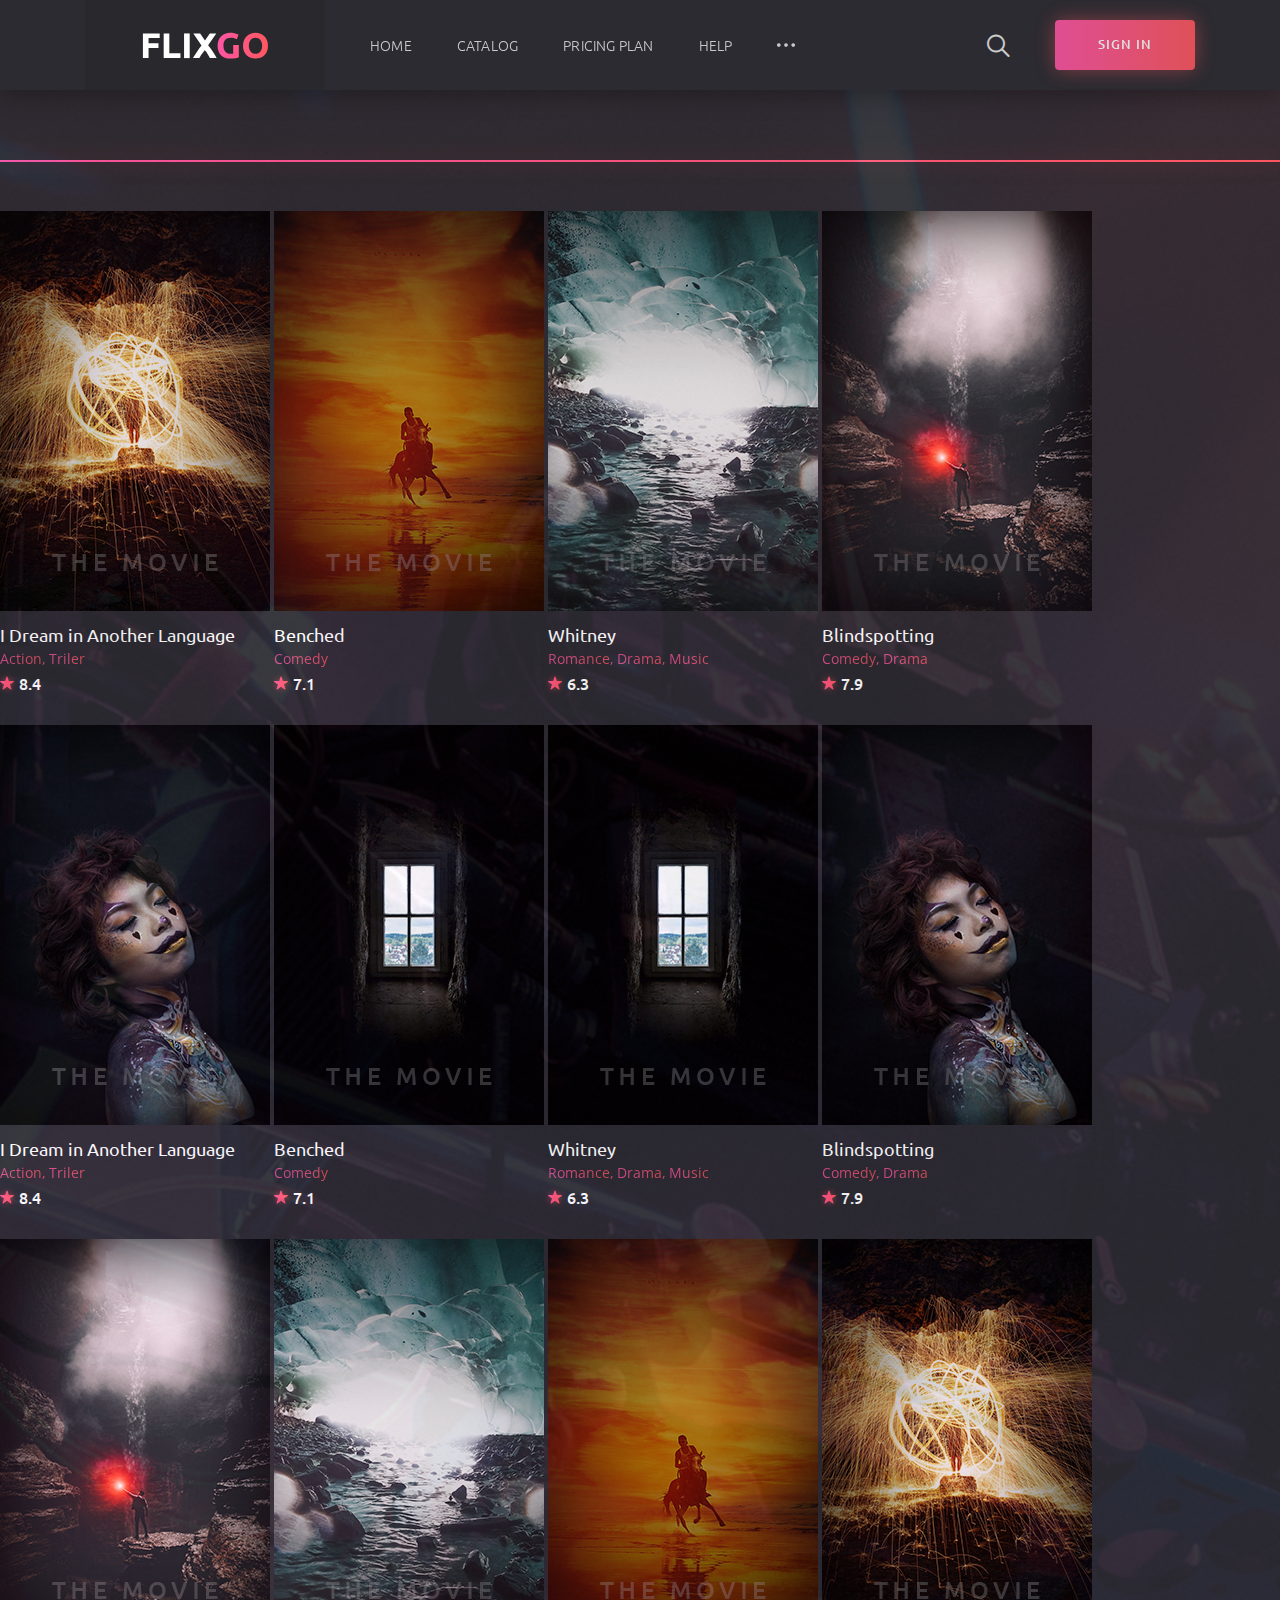
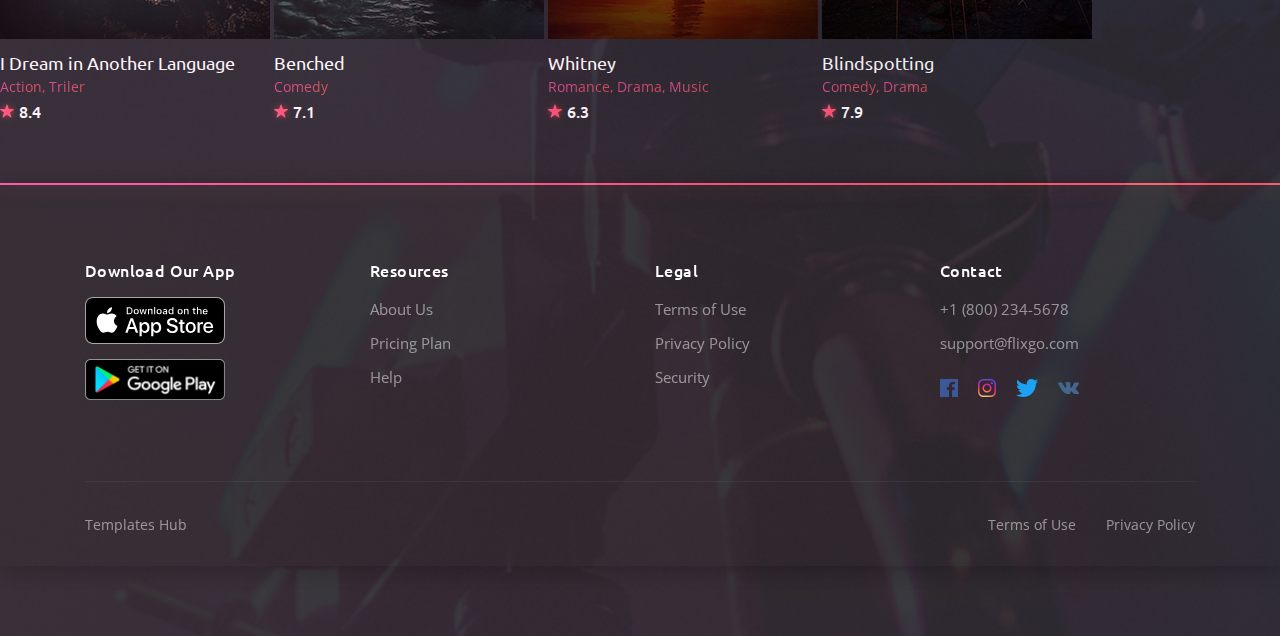
==== index.html @ 1092f81d "flex hd setup" ====
<!DOCTYPE html>
<html lang="en">

<head>
	<meta charset="utf-8">
	<meta name="viewport" content="width=device-width, initial-scale=1, shrink-to-fit=no">

	<!-- Font -->
	<link href="https://fonts.googleapis.com/css?family=Open+Sans:400,600%7CUbuntu:300,400,500,700" rel="stylesheet">

	<!-- CSS -->
	<link rel="stylesheet" href="css/bootstrap-reboot.min.css">
	<link rel="stylesheet" href="css/bootstrap-grid.min.css">
	<link rel="stylesheet" href="css/owl.carousel.min.css">
	<link rel="stylesheet" href="css/jquery.mCustomScrollbar.min.css">
	<link rel="stylesheet" href="css/nouislider.min.css">
	<link rel="stylesheet" href="css/ionicons.min.css">
	<link rel="stylesheet" href="css/plyr.css">
	<link rel="stylesheet" href="css/photoswipe.css">
	<link rel="stylesheet" href="css/default-skin.css">
	<link rel="stylesheet" href="css/main.css">

	<!-- Favicons -->
	<link rel="icon" type="image/png" href="icon/favicon-32x32.png" sizes="32x32">
	<link rel="apple-touch-icon" href="icon/favicon-32x32.png">
	<link rel="apple-touch-icon" sizes="72x72" href="icon/apple-touch-icon-72x72.png">
	<link rel="apple-touch-icon" sizes="114x114" href="icon/apple-touch-icon-114x114.png">
	<link rel="apple-touch-icon" sizes="144x144" href="icon/apple-touch-icon-144x144.png">

	<meta name="description" content="">
	<meta name="keywords" content="">
	<meta name="author" content="Dmitry Volkov">
	<title>FlixGo – Online Movies, TV Shows & Cinema HTML Template</title>

</head>
<body class="body">
	
	<!-- header -->
	<header class="header">
		<div class="header__wrap">
			<div class="container">
				<div class="row">
					<div class="col-12">
						<div class="header__content">
							<!-- header logo -->
							<a href="index.html" class="header__logo">
								<img src="img/logo.svg" alt="">
							</a>
							<!-- end header logo -->

							<!-- header nav -->
							<ul class="header__nav">
								<!-- dropdown -->
								<li class="header__nav-item">
									<a class="dropdown-toggle header__nav-link" href="#" role="button" id="dropdownMenuHome" data-toggle="dropdown" aria-haspopup="true" aria-expanded="false">Home</a>

									<ul class="dropdown-menu header__dropdown-menu" aria-labelledby="dropdownMenuHome">
										<li><a href="index.html">Home slideshow bg</a></li>
										<li><a href="index2.html">Home static bg</a></li>
									</ul>
								</li>
								<!-- end dropdown -->

								<!-- dropdown -->
								<li class="header__nav-item">
									<a class="dropdown-toggle header__nav-link" href="#" role="button" id="dropdownMenuCatalog" data-toggle="dropdown" aria-haspopup="true" aria-expanded="false">Catalog</a>

									<ul class="dropdown-menu header__dropdown-menu" aria-labelledby="dropdownMenuCatalog">
										<li><a href="catalog1.html">Catalog Grid</a></li>
										<li><a href="catalog2.html">Catalog List</a></li>
										<li><a href="details1.html">Details Movie</a></li>
										<li><a href="details2.html">Details TV Series</a></li>
									</ul>
								</li>
								<!-- end dropdown -->

								<li class="header__nav-item">
									<a href="pricing.html" class="header__nav-link">Pricing Plan</a>
								</li>

								<li class="header__nav-item">
									<a href="faq.html" class="header__nav-link">Help</a>
								</li>

								<!-- dropdown -->
								<li class="dropdown header__nav-item">
									<a class="dropdown-toggle header__nav-link header__nav-link--more" href="#" role="button" id="dropdownMenuMore" data-toggle="dropdown" aria-haspopup="true" aria-expanded="false"><i class="icon ion-ios-more"></i></a>

									<ul class="dropdown-menu header__dropdown-menu" aria-labelledby="dropdownMenuMore">
										<li><a href="about.html">About</a></li>
										<li><a href="signin.html">Sign In</a></li>
										<li><a href="signup.html">Sign Up</a></li>
										<li><a href="404.html">404 Page</a></li>
									</ul>
								</li>
								<!-- end dropdown -->
							</ul>
							<!-- end header nav -->

							<!-- header auth -->
							<div class="header__auth">
								<button class="header__search-btn" type="button">
									<i class="icon ion-ios-search"></i>
								</button>

								<a href="signin.html" class="header__sign-in">
									<i class="icon ion-ios-log-in"></i>
									<span>sign in</span>
								</a>
							</div>
							<!-- end header auth -->

							<!-- header menu btn -->
							<button class="header__btn" type="button">
								<span></span>
								<span></span>
								<span></span>
							</button>
							<!-- end header menu btn -->
						</div>
					</div>
				</div>
			</div>
		</div>

		<!-- header search -->
		<form action="#" class="header__search">
			<div class="container">
				<div class="row">
					<div class="col-12">
						<div class="header__search-content">
							<input type="text" placeholder="Search for a movie, TV Series that you are looking for">

							<button type="button">search</button>
						</div>
					</div>
				</div>
			</div>
		</form>
		<!-- end header search -->
	</header>
	<!-- end header -->

	<!-- home -->
	<section class="home">
		<!-- home bg -->
		<div class="owl-carousel home__bg">
			<div class="item home__cover" data-bg="img/home/home__bg.jpg"></div>
			<div class="item home__cover" data-bg="img/home/home__bg2.jpg"></div>
			<div class="item home__cover" data-bg="img/home/home__bg3.jpg"></div>
			<div class="item home__cover" data-bg="img/home/home__bg4.jpg"></div>
		</div>
		<!-- end home bg -->

	

	<!-- end home -->

	<!-- content -->
	<section class="content">
		<div class="content__head">
			<div class="container">
				<div class="row">
					<div class="col-12">
						<!-- content title -->
						
						<!-- end content title -->

						

						
					</div>
				</div>
			</div>
		</div>

				<div class="xcontainer" id="myTabContent">
						<!-- card -->
						<div class="cont">
							<div class="card">
								<div class="card__cover">
									<img src="img/covers/cover.jpg" alt="">
									<a href="#" class="card__play">
										<i class="icon ion-ios-play"></i>
									</a>
								</div>
								<div class="card__content">
									<h3 class="card__title"><a href="#">I Dream in Another Language</a></h3>
									<span class="card__category">
										<a href="#">Action</a>
										<a href="#">Triler</a>
									</span>
									<span class="card__rate"><i class="icon ion-ios-star"></i>8.4</span>
								</div>
							</div>
						</div>
						<!-- end card -->

						<!-- card -->
						<div class="cont">
							<div class="card">
								<div class="card__cover">
									<img src="img/covers/cover2.jpg" alt="">
									<a href="#" class="card__play">
										<i class="icon ion-ios-play"></i>
									</a>
								</div>
								<div class="card__content">
									<h3 class="card__title"><a href="#">Benched</a></h3>
									<span class="card__category">
										<a href="#">Comedy</a>
									</span>
									<span class="card__rate"><i class="icon ion-ios-star"></i>7.1</span>
								</div>
							</div>
						</div>
						<!-- end card -->

						<!-- card -->
						<div class="cont">
							<div class="card">
								<div class="card__cover">
									<img src="img/covers/cover3.jpg" alt="">
									<a href="#" class="card__play">
										<i class="icon ion-ios-play"></i>
									</a>
								</div>
								<div class="card__content">
									<h3 class="card__title"><a href="#">Whitney</a></h3>
									<span class="card__category">
										<a href="#">Romance</a>
										<a href="#">Drama</a>
										<a href="#">Music</a>
									</span>
									<span class="card__rate"><i class="icon ion-ios-star"></i>6.3</span>
								</div>
							</div>
						</div>
						<!-- end card -->

						<!-- card -->
						<div class="cont">
							<div class="card">
								<div class="card__cover">
									<img src="img/covers/cover4.jpg" alt="">
									<a href="#" class="card__play">
										<i class="icon ion-ios-play"></i>
									</a>
								</div>
								<div class="card__content">
									<h3 class="card__title"><a href="#">Blindspotting</a></h3>
									<span class="card__category">
										<a href="#">Comedy</a>
										<a href="#">Drama</a>
									</span>
									<span class="card__rate"><i class="icon ion-ios-star"></i>7.9</span>
								</div>
							</div>
						</div>
						<!-- end card -->

						<!-- card -->
						<div class="cont">
							<div class="card">
								<div class="card__cover">
									<img src="img/covers/cover5.jpg" alt="">
									<a href="#" class="card__play">
										<i class="icon ion-ios-play"></i>
									</a>
								</div>
								<div class="card__content">
									<h3 class="card__title"><a href="#">I Dream in Another Language</a></h3>
									<span class="card__category">
										<a href="#">Action</a>
										<a href="#">Triler</a>
									</span>
									<span class="card__rate"><i class="icon ion-ios-star"></i>8.4</span>
								</div>
							</div>
						</div>
						<!-- end card -->

						<!-- card -->
						<div class="cont">
							<div class="card">
								<div class="card__cover">
									<img src="img/covers/cover6.jpg" alt="">
									<a href="#" class="card__play">
										<i class="icon ion-ios-play"></i>
									</a>
								</div>
								<div class="card__content">
									<h3 class="card__title"><a href="#">Benched</a></h3>
									<span class="card__category">
										<a href="#">Comedy</a>
									</span>
									<span class="card__rate"><i class="icon ion-ios-star"></i>7.1</span>
								</div>
							</div>
						</div>
						<!-- end card -->

						<!-- card -->
						<div class="cont">
							<div class="card">
								<div class="card__cover">
									<img src="img/covers/cover6.jpg" alt="">
									<a href="#" class="card__play">
										<i class="icon ion-ios-play"></i>
									</a>
								</div>
								<div class="card__content">
									<h3 class="card__title"><a href="#">Whitney</a></h3>
									<span class="card__category">
										<a href="#">Romance</a>
										<a href="#">Drama</a>
										<a href="#">Music</a>
									</span>
									<span class="card__rate"><i class="icon ion-ios-star"></i>6.3</span>
								</div>
							</div>
						</div>
						<!-- end card -->

						<!-- card -->
						<div class="cont">
							<div class="card">
								<div class="card__cover">
									<img src="img/covers/cover5.jpg" alt="">
									<a href="#" class="card__play">
										<i class="icon ion-ios-play"></i>
									</a>
								</div>
								<div class="card__content">
									<h3 class="card__title"><a href="#">Blindspotting</a></h3>
									<span class="card__category">
										<a href="#">Comedy</a>
										<a href="#">Drama</a>
									</span>
									<span class="card__rate"><i class="icon ion-ios-star"></i>7.9</span>
								</div>
							</div>
						</div>
						<!-- end card -->

						<!-- card -->
						<div class="cont">
							<div class="card">
								<div class="card__cover">
									<img src="img/covers/cover4.jpg" alt="">
									<a href="#" class="card__play">
										<i class="icon ion-ios-play"></i>
									</a>
								</div>
								<div class="card__content">
									<h3 class="card__title"><a href="#">I Dream in Another Language</a></h3>
									<span class="card__category">
										<a href="#">Action</a>
										<a href="#">Triler</a>
									</span>
									<span class="card__rate"><i class="icon ion-ios-star"></i>8.4</span>
								</div>
							</div>
						</div>
						<!-- end card -->

						<!-- card -->
						<div class="cont">
							<div class="card">
								<div class="card__cover">
									<img src="img/covers/cover3.jpg" alt="">
									<a href="#" class="card__play">
										<i class="icon ion-ios-play"></i>
									</a>
								</div>
								<div class="card__content">
									<h3 class="card__title"><a href="#">Benched</a></h3>
									<span class="card__category">
										<a href="#">Comedy</a>
									</span>
									<span class="card__rate"><i class="icon ion-ios-star"></i>7.1</span>
								</div>
							</div>
						</div>
						<!-- end card -->

						<!-- card -->
						<div class="cont">
							<div class="card">
								<div class="card__cover">
									<img src="img/covers/cover2.jpg" alt="">
									<a href="#" class="card__play">
										<i class="icon ion-ios-play"></i>
									</a>
								</div>
								<div class="card__content">
									<h3 class="card__title"><a href="#">Whitney</a></h3>
									<span class="card__category">
										<a href="#">Romance</a>
										<a href="#">Drama</a>
										<a href="#">Music</a>
									</span>
									<span class="card__rate"><i class="icon ion-ios-star"></i>6.3</span>
								</div>
							</div>
						</div>
						<!-- end card -->

						<!-- card -->
						<div class="cont">
							<div class="card">
								<div class="card__cover">
									<img src="img/covers/cover.jpg" alt="">
									<a href="#" class="card__play">
										<i class="icon ion-ios-play"></i>
									</a>
								</div>
								<div class="card__content">
									<h3 class="card__title"><a href="#">Blindspotting</a></h3>
									<span class="card__category">
										<a href="#">Comedy</a>
										<a href="#">Drama</a>
									</span>
									<span class="card__rate"><i class="icon ion-ios-star"></i>7.9</span>
								</div>
							</div>
						</div>
						<!-- end card -->
					</div>
				</div>

				
				</div>
			</div>
			<!-- end content tabs -->
		</div>
	</section>
	<!-- end content -->

	<!-- expected premiere -->

	

	<!-- footer -->
	<footer class="footer">
		<div class="container">
			<div class="row">
				<!-- footer list -->
				<div class="col-12 col-md-3">
					<h6 class="footer__title">Download Our App</h6>
					<ul class="footer__app">
						<li><a href="#"><img src="img/Download_on_the_App_Store_Badge.svg" alt=""></a></li>
						<li><a href="#"><img src="img/google-play-badge.png" alt=""></a></li>
					</ul>
				</div>
				<!-- end footer list -->

				<!-- footer list -->
				<div class="col-6 col-sm-4 col-md-3">
					<h6 class="footer__title">Resources</h6>
					<ul class="footer__list">
						<li><a href="#">About Us</a></li>
						<li><a href="#">Pricing Plan</a></li>
						<li><a href="#">Help</a></li>
					</ul>
				</div>
				<!-- end footer list -->

				<!-- footer list -->
				<div class="col-6 col-sm-4 col-md-3">
					<h6 class="footer__title">Legal</h6>
					<ul class="footer__list">
						<li><a href="#">Terms of Use</a></li>
						<li><a href="#">Privacy Policy</a></li>
						<li><a href="#">Security</a></li>
					</ul>
				</div>
				<!-- end footer list -->

				<!-- footer list -->
				<div class="col-12 col-sm-4 col-md-3">
					<h6 class="footer__title">Contact</h6>
					<ul class="footer__list">
						<li><a href="tel:+18002345678">+1 (800) 234-5678</a></li>
						<li><a href="mailto:support@moviego.com">support@flixgo.com</a></li>
					</ul>
					<ul class="footer__social">
						<li class="facebook"><a href="#"><i class="icon ion-logo-facebook"></i></a></li>
						<li class="instagram"><a href="#"><i class="icon ion-logo-instagram"></i></a></li>
						<li class="twitter"><a href="#"><i class="icon ion-logo-twitter"></i></a></li>
						<li class="vk"><a href="#"><i class="icon ion-logo-vk"></i></a></li>
					</ul>
				</div>
				<!-- end footer list -->

				<!-- footer copyright -->
				<div class="col-12">
					<div class="footer__copyright">
						<small><a target="_blank" href="https://www.templateshub.net">Templates Hub</a></small>

						<ul>
							<li><a href="#">Terms of Use</a></li>
							<li><a href="#">Privacy Policy</a></li>
						</ul>
					</div>
				</div>
				<!-- end footer copyright -->
			</div>
		</div>
	</footer>
	<!-- end footer -->

	<!-- JS -->
	<script src="js/jquery-3.3.1.min.js"></script>
	<script src="js/bootstrap.bundle.min.js"></script>
	<script src="js/owl.carousel.min.js"></script>
	<script src="js/jquery.mousewheel.min.js"></script>
	<script src="js/jquery.mCustomScrollbar.min.js"></script>
	<script src="js/wNumb.js"></script>
	<script src="js/nouislider.min.js"></script>
	<script src="js/plyr.min.js"></script>
	<script src="js/jquery.morelines.min.js"></script>
	<script src="js/photoswipe.min.js"></script>
	<script src="js/photoswipe-ui-default.min.js"></script>
	<script src="js/main.js"></script>
</body>

</html>
---- css/nouislider.min.css ----
/*! nouislider - 11.1.0 - 2018-04-02 11:18:13 */.noUi-target,.noUi-target *{-webkit-touch-callout:none;-webkit-tap-highlight-color:transparent;-webkit-user-select:none;-ms-touch-action:none;touch-action:none;-ms-user-select:none;-moz-user-select:none;user-select:none;-moz-box-sizing:border-box;box-sizing:border-box}.noUi-target{position:relative;direction:ltr}.noUi-base,.noUi-connects{width:100%;height:100%;position:relative;z-index:1}.noUi-connects{overflow:hidden;z-index:0}.noUi-connect,.noUi-origin{will-change:transform;position:absolute;z-index:1;top:0;left:0;height:100%;width:100%;-ms-transform-origin:0 0;-webkit-transform-origin:0 0;transform-origin:0 0}html:not([dir=rtl]) .noUi-horizontal .noUi-origin{left:auto;right:0}.noUi-vertical .noUi-origin{width:0}.noUi-horizontal .noUi-origin{height:0}.noUi-handle{position:absolute}.noUi-state-tap .noUi-connect,.noUi-state-tap .noUi-origin{-webkit-transition:transform .3s;transition:transform .3s}.noUi-state-drag *{cursor:inherit!important}.noUi-horizontal{height:18px}.noUi-horizontal .noUi-handle{width:34px;height:28px;left:-17px;top:-6px}.noUi-vertical{width:18px}.noUi-vertical .noUi-handle{width:28px;height:34px;left:-6px;top:-17px}html:not([dir=rtl]) .noUi-horizontal .noUi-handle{right:-17px;left:auto}.noUi-target{background:#FAFAFA;border-radius:4px;border:1px solid #D3D3D3;box-shadow:inset 0 1px 1px #F0F0F0,0 3px 6px -5px #BBB}.noUi-connects{border-radius:3px}.noUi-connect{background:#3FB8AF}.noUi-draggable{cursor:ew-resize}.noUi-vertical .noUi-draggable{cursor:ns-resize}.noUi-handle{border:1px solid #D9D9D9;border-radius:3px;background:#FFF;cursor:default;box-shadow:inset 0 0 1px #FFF,inset 0 1px 7px #EBEBEB,0 3px 6px -3px #BBB}.noUi-active{box-shadow:inset 0 0 1px #FFF,inset 0 1px 7px #DDD,0 3px 6px -3px #BBB}.noUi-handle:after,.noUi-handle:before{content:"";display:block;position:absolute;height:14px;width:1px;background:#E8E7E6;left:14px;top:6px}.noUi-handle:after{left:17px}.noUi-vertical .noUi-handle:after,.noUi-vertical .noUi-handle:before{width:14px;height:1px;left:6px;top:14px}.noUi-vertical .noUi-handle:after{top:17px}[disabled] .noUi-connect{background:#B8B8B8}[disabled] .noUi-handle,[disabled].noUi-handle,[disabled].noUi-target{cursor:not-allowed}.noUi-pips,.noUi-pips *{-moz-box-sizing:border-box;box-sizing:border-box}.noUi-pips{position:absolute;color:#999}.noUi-value{position:absolute;white-space:nowrap;text-align:center}.noUi-value-sub{color:#ccc;font-size:10px}.noUi-marker{position:absolute;background:#CCC}.noUi-marker-large,.noUi-marker-sub{background:#AAA}.noUi-pips-horizontal{padding:10px 0;height:80px;top:100%;left:0;width:100%}.noUi-value-horizontal{-webkit-transform:translate(-50%,50%);transform:translate(-50%,50%)}.noUi-rtl .noUi-value-horizontal{-webkit-transform:translate(50%,50%);transform:translate(50%,50%)}.noUi-marker-horizontal.noUi-marker{margin-left:-1px;width:2px;height:5px}.noUi-marker-horizontal.noUi-marker-sub{height:10px}.noUi-marker-horizontal.noUi-marker-large{height:15px}.noUi-pips-vertical{padding:0 10px;height:100%;top:0;left:100%}.noUi-value-vertical{-webkit-transform:translate(0,-50%);transform:translate(0,-50%,0);padding-left:25px}.noUi-rtl .noUi-value-vertical{-webkit-transform:translate(0,50%);transform:translate(0,50%)}.noUi-marker-vertical.noUi-marker{width:5px;height:2px;margin-top:-1px}.noUi-marker-vertical.noUi-marker-sub{width:10px}.noUi-marker-vertical.noUi-marker-large{width:15px}.noUi-tooltip{display:block;position:absolute;border:1px solid #D9D9D9;border-radius:3px;background:#fff;color:#000;padding:5px;text-align:center;white-space:nowrap}.noUi-horizontal .noUi-tooltip{-webkit-transform:translate(-50%,0);transform:translate(-50%,0);left:50%;bottom:120%}.noUi-vertical .noUi-tooltip{-webkit-transform:translate(0,-50%);transform:translate(0,-50%);top:50%;right:120%}
---- css/plyr.css ----
@keyframes plyr-progress{to{background-position:25px 0}}@keyframes plyr-popup{0%{opacity:.5;transform:translateY(10px)}to{opacity:1;transform:translateY(0)}}@keyframes plyr-fade-in{from{opacity:0}to{opacity:1}}.plyr{-moz-osx-font-smoothing:grayscale;-webkit-font-smoothing:antialiased;direction:ltr;font-family:Avenir,"Avenir Next","Helvetica Neue","Segoe UI",Helvetica,Arial,sans-serif;font-variant-numeric:tabular-nums;font-weight:500;line-height:1.7;max-width:100%;min-width:200px;position:relative;text-shadow:none;transition:box-shadow .3s ease}.plyr audio,.plyr video{border-radius:inherit;height:auto;vertical-align:middle;width:100%}.plyr button{font:inherit;line-height:inherit;width:auto}.plyr:focus{outline:0}.plyr--full-ui{box-sizing:border-box}.plyr--full-ui *,.plyr--full-ui ::after,.plyr--full-ui ::before{box-sizing:inherit}.plyr--full-ui a,.plyr--full-ui button,.plyr--full-ui input,.plyr--full-ui label{touch-action:manipulation}.plyr__badge{background:#4f5b5f;border-radius:2px;color:#fff;font-size:9px;line-height:1;padding:3px 4px}.plyr--full-ui ::-webkit-media-text-track-container{display:none}.plyr__captions{animation:plyr-fade-in .3s ease;bottom:0;color:#fff;display:none;font-size:14px;left:0;padding:10px;position:absolute;text-align:center;transition:transform .4s ease-in-out;width:100%}.plyr__captions .plyr__caption{background:rgba(0,0,0,.8);border-radius:2px;-webkit-box-decoration-break:clone;box-decoration-break:clone;line-height:185%;padding:.2em .5em;white-space:pre-wrap}.plyr__captions .plyr__caption div{display:inline}.plyr__captions span:empty{display:none}@media (min-width:480px){.plyr__captions{font-size:16px;padding:20px}}@media (min-width:768px){.plyr__captions{font-size:18px}}.plyr--captions-active .plyr__captions{display:block}.plyr:not(.plyr--hide-controls) .plyr__controls:not(:empty)~.plyr__captions{transform:translateY(-40px)}.plyr__control{background:0 0;border:0;border-radius:3px;color:inherit;cursor:pointer;flex-shrink:0;overflow:visible;padding:7px;position:relative;transition:all .3s ease}.plyr__control svg{display:block;fill:currentColor;height:18px;pointer-events:none;width:18px}.plyr__control:focus{outline:0}.plyr__control.plyr__tab-focus{box-shadow:0 0 0 5px rgba(26,175,255,.5);outline:0}.plyr__control.plyr__control--pressed .icon--not-pressed,.plyr__control.plyr__control--pressed .label--not-pressed,.plyr__control:not(.plyr__control--pressed) .icon--pressed,.plyr__control:not(.plyr__control--pressed) .label--pressed{display:none}.plyr--audio .plyr__control.plyr__tab-focus,.plyr--audio .plyr__control:hover,.plyr--audio .plyr__control[aria-expanded=true]{background:#1aafff;color:#fff}.plyr--video .plyr__control svg{filter:drop-shadow(0 1px 1px rgba(0, 0, 0, .15))}.plyr--video .plyr__control.plyr__tab-focus,.plyr--video .plyr__control:hover,.plyr--video .plyr__control[aria-expanded=true]{background:#1aafff;color:#fff}.plyr__control--overlaid{background:rgba(26,175,255,.8);border:0;border-radius:100%;box-shadow:0 1px 1px rgba(0,0,0,.15);color:#fff;display:none;left:50%;padding:15px;position:absolute;top:50%;transform:translate(-50%,-50%);z-index:2}.plyr__control--overlaid svg{height:20px;left:2px;position:relative;width:20px}.plyr__control--overlaid:focus,.plyr__control--overlaid:hover{background:#1aafff}.plyr--playing .plyr__control--overlaid{opacity:0;visibility:hidden}.plyr--full-ui.plyr--video .plyr__control--overlaid{display:block}.plyr--full-ui ::-webkit-media-controls{display:none}.plyr__controls{align-items:center;display:flex;justify-content:flex-end;text-align:center}.plyr__controls .plyr__menu,.plyr__controls .plyr__progress,.plyr__controls .plyr__time,.plyr__controls .plyr__volume,.plyr__controls>.plyr__control{margin-left:5px}.plyr__controls .plyr__menu+.plyr__control,.plyr__controls .plyr__progress+.plyr__control,.plyr__controls>.plyr__control+.plyr__control,.plyr__controls>.plyr__control+.plyr__menu{margin-left:2px}.plyr__controls>.plyr__control:first-child,.plyr__controls>.plyr__control:first-child+[data-plyr=pause]{margin-left:0;margin-right:auto}.plyr__controls:empty{display:none}@media (min-width:480px){.plyr__controls .plyr__menu,.plyr__controls .plyr__progress,.plyr__controls .plyr__time,.plyr__controls .plyr__volume,.plyr__controls>.plyr__control{margin-left:10px}}.plyr--audio .plyr__controls{background:#fff;border-radius:inherit;color:#4f5b5f;padding:10px}.plyr--video .plyr__controls{background:linear-gradient(rgba(0,0,0,0),rgba(0,0,0,.7));border-bottom-left-radius:inherit;border-bottom-right-radius:inherit;bottom:0;color:#fff;left:0;padding:20px 5px 5px;position:absolute;right:0;transition:opacity .4s ease-in-out,transform .4s ease-in-out;z-index:3}@media (min-width:480px){.plyr--video .plyr__controls{padding:35px 10px 10px}}.plyr--video.plyr--hide-controls .plyr__controls{opacity:0;pointer-events:none;transform:translateY(100%)}.plyr [data-plyr=airplay],.plyr [data-plyr=captions],.plyr [data-plyr=fullscreen],.plyr [data-plyr=pip]{display:none}.plyr--airplay-supported [data-plyr=airplay],.plyr--captions-enabled [data-plyr=captions],.plyr--fullscreen-enabled [data-plyr=fullscreen],.plyr--pip-supported [data-plyr=pip]{display:inline-block}.plyr__video-embed{height:0;padding-bottom:56.25%;position:relative}.plyr__video-embed iframe{border:0;height:100%;left:0;position:absolute;top:0;-webkit-user-select:none;-moz-user-select:none;-ms-user-select:none;user-select:none;width:100%}.plyr--full-ui .plyr__video-embed>.plyr__video-embed__container{padding-bottom:240%;position:relative;transform:translateY(-38.28125%)}.plyr__menu{display:flex;position:relative}.plyr__menu .plyr__control svg{transition:transform .3s ease}.plyr__menu .plyr__control[aria-expanded=true] svg{transform:rotate(90deg)}.plyr__menu .plyr__control[aria-expanded=true] .plyr__tooltip{display:none}.plyr__menu__container{animation:plyr-popup .2s ease;background:rgba(255,255,255,.9);border-radius:4px;bottom:100%;box-shadow:0 1px 2px rgba(0,0,0,.15);color:#4f5b5f;font-size:16px;margin-bottom:10px;position:absolute;right:-3px;text-align:left;white-space:nowrap;z-index:3}.plyr__menu__container>div{overflow:hidden;transition:height .35s cubic-bezier(.4,0,.2,1),width .35s cubic-bezier(.4,0,.2,1)}.plyr__menu__container::after{border:4px solid transparent;border-top-color:rgba(255,255,255,.9);content:'';height:0;position:absolute;right:15px;top:100%;width:0}.plyr__menu__container [role=menu]{padding:7px}.plyr__menu__container [role=menuitem],.plyr__menu__container [role=menuitemradio]{margin-top:2px}.plyr__menu__container [role=menuitem]:first-child,.plyr__menu__container [role=menuitemradio]:first-child{margin-top:0}.plyr__menu__container .plyr__control{align-items:center;color:#4f5b5f;display:flex;font-size:14px;padding:4px 11px;-webkit-user-select:none;-moz-user-select:none;-ms-user-select:none;user-select:none;width:100%}.plyr__menu__container .plyr__control>span{align-items:inherit;display:flex;width:100%}.plyr__menu__container .plyr__control::after{border:4px solid transparent;content:'';position:absolute;top:50%;transform:translateY(-50%)}.plyr__menu__container .plyr__control--forward{padding-right:28px}.plyr__menu__container .plyr__control--forward::after{border-left-color:rgba(79,91,95,.8);right:5px}.plyr__menu__container .plyr__control--forward.plyr__tab-focus::after,.plyr__menu__container .plyr__control--forward:hover::after{border-left-color:currentColor}.plyr__menu__container .plyr__control--back{font-weight:500;margin:7px;margin-bottom:3px;padding-left:28px;position:relative;width:calc(100% - 14px)}.plyr__menu__container .plyr__control--back::after{border-right-color:rgba(79,91,95,.8);left:7px}.plyr__menu__container .plyr__control--back::before{background:#b7c5cd;box-shadow:0 1px 0 #fff;content:'';height:1px;left:0;margin-top:4px;overflow:hidden;position:absolute;right:0;top:100%}.plyr__menu__container .plyr__control--back.plyr__tab-focus::after,.plyr__menu__container .plyr__control--back:hover::after{border-right-color:currentColor}.plyr__menu__container .plyr__control[role=menuitemradio]{padding-left:7px}.plyr__menu__container .plyr__control[role=menuitemradio]::after,.plyr__menu__container .plyr__control[role=menuitemradio]::before{border-radius:100%}.plyr__menu__container .plyr__control[role=menuitemradio]::before{background:rgba(0,0,0,.1);content:'';display:block;flex-shrink:0;height:16px;margin-right:10px;transition:all .3s ease;width:16px}.plyr__menu__container .plyr__control[role=menuitemradio]::after{background:#fff;border:0;height:6px;left:12px;opacity:0;top:50%;transform:translateY(-50%) scale(0);transition:transform .3s ease,opacity .3s ease;width:6px}.plyr__menu__container .plyr__control[role=menuitemradio][aria-checked=true]::before{background:#1aafff}.plyr__menu__container .plyr__control[role=menuitemradio][aria-checked=true]::after{opacity:1;transform:translateY(-50%) scale(1)}.plyr__menu__container .plyr__control[role=menuitemradio].plyr__tab-focus::before,.plyr__menu__container .plyr__control[role=menuitemradio]:hover::before{background:rgba(0,0,0,.1)}.plyr__menu__container .plyr__menu__value{align-items:center;display:flex;margin-left:auto;margin-right:-5px;overflow:hidden;padding-left:25px;pointer-events:none}.plyr--full-ui input[type=range]{-webkit-appearance:none;background:0 0;border:0;border-radius:28px;color:#1aafff;display:block;height:20px;margin:0;padding:0;transition:box-shadow .3s ease;width:100%}.plyr--full-ui input[type=range]::-webkit-slider-runnable-track{background:0 0;border:0;border-radius:3px;height:6px;transition:box-shadow .3s ease;-webkit-user-select:none;user-select:none;background-image:linear-gradient(to right,currentColor var(--value,0),transparent var(--value,0))}.plyr--full-ui input[type=range]::-webkit-slider-thumb{background:#fff;border:0;border-radius:100%;box-shadow:0 1px 1px rgba(0,0,0,.15),0 0 0 1px rgba(47,52,61,.2);height:14px;position:relative;transition:all .2s ease;width:14px;-webkit-appearance:none;margin-top:-4px}.plyr--full-ui input[type=range]::-moz-range-track{background:0 0;border:0;border-radius:3px;height:6px;transition:box-shadow .3s ease;-moz-user-select:none;user-select:none}.plyr--full-ui input[type=range]::-moz-range-thumb{background:#fff;border:0;border-radius:100%;box-shadow:0 1px 1px rgba(0,0,0,.15),0 0 0 1px rgba(47,52,61,.2);height:14px;position:relative;transition:all .2s ease;width:14px}.plyr--full-ui input[type=range]::-moz-range-progress{background:currentColor;border-radius:3px;height:6px}.plyr--full-ui input[type=range]::-ms-track{background:0 0;border:0;border-radius:3px;height:6px;transition:box-shadow .3s ease;-ms-user-select:none;user-select:none;color:transparent}.plyr--full-ui input[type=range]::-ms-fill-upper{background:0 0;border:0;border-radius:3px;height:6px;transition:box-shadow .3s ease;-ms-user-select:none;user-select:none}.plyr--full-ui input[type=range]::-ms-fill-lower{background:0 0;border:0;border-radius:3px;height:6px;transition:box-shadow .3s ease;-ms-user-select:none;user-select:none;background:currentColor}.plyr--full-ui input[type=range]::-ms-thumb{background:#fff;border:0;border-radius:100%;box-shadow:0 1px 1px rgba(0,0,0,.15),0 0 0 1px rgba(47,52,61,.2);height:14px;position:relative;transition:all .2s ease;width:14px;margin-top:0}.plyr--full-ui input[type=range]::-ms-tooltip{display:none}.plyr--full-ui input[type=range]:focus{outline:0}.plyr--full-ui input[type=range]::-moz-focus-outer{border:0}.plyr--full-ui input[type=range].plyr__tab-focus::-webkit-slider-runnable-track{box-shadow:0 0 0 5px rgba(26,175,255,.5);outline:0}.plyr--full-ui input[type=range].plyr__tab-focus::-moz-range-track{box-shadow:0 0 0 5px rgba(26,175,255,.5);outline:0}.plyr--full-ui input[type=range].plyr__tab-focus::-ms-track{box-shadow:0 0 0 5px rgba(26,175,255,.5);outline:0}.plyr--full-ui.plyr--video input[type=range]::-webkit-slider-runnable-track{background-color:rgba(255,255,255,.25)}.plyr--full-ui.plyr--video input[type=range]::-moz-range-track{background-color:rgba(255,255,255,.25)}.plyr--full-ui.plyr--video input[type=range]::-ms-track{background-color:rgba(255,255,255,.25)}.plyr--full-ui.plyr--video input[type=range]:active::-webkit-slider-thumb{box-shadow:0 1px 1px rgba(0,0,0,.15),0 0 0 1px rgba(47,52,61,.2),0 0 0 3px rgba(255,255,255,.5)}.plyr--full-ui.plyr--video input[type=range]:active::-moz-range-thumb{box-shadow:0 1px 1px rgba(0,0,0,.15),0 0 0 1px rgba(47,52,61,.2),0 0 0 3px rgba(255,255,255,.5)}.plyr--full-ui.plyr--video input[type=range]:active::-ms-thumb{box-shadow:0 1px 1px rgba(0,0,0,.15),0 0 0 1px rgba(47,52,61,.2),0 0 0 3px rgba(255,255,255,.5)}.plyr--full-ui.plyr--audio input[type=range]::-webkit-slider-runnable-track{background-color:rgba(183,197,205,.66)}.plyr--full-ui.plyr--audio input[type=range]::-moz-range-track{background-color:rgba(183,197,205,.66)}.plyr--full-ui.plyr--audio input[type=range]::-ms-track{background-color:rgba(183,197,205,.66)}.plyr--full-ui.plyr--audio input[type=range]:active::-webkit-slider-thumb{box-shadow:0 1px 1px rgba(0,0,0,.15),0 0 0 1px rgba(47,52,61,.2),0 0 0 3px rgba(0,0,0,.1)}.plyr--full-ui.plyr--audio input[type=range]:active::-moz-range-thumb{box-shadow:0 1px 1px rgba(0,0,0,.15),0 0 0 1px rgba(47,52,61,.2),0 0 0 3px rgba(0,0,0,.1)}.plyr--full-ui.plyr--audio input[type=range]:active::-ms-thumb{box-shadow:0 1px 1px rgba(0,0,0,.15),0 0 0 1px rgba(47,52,61,.2),0 0 0 3px rgba(0,0,0,.1)}.plyr__poster{background-color:#000;background-position:50% 50%;background-repeat:no-repeat;background-size:contain;height:100%;left:0;opacity:0;position:absolute;top:0;transition:opacity .2s ease;width:100%;z-index:1}.plyr--stopped.plyr__poster-enabled .plyr__poster{opacity:1}.plyr__time{font-size:14px}.plyr__time+.plyr__time::before{content:'\2044';margin-right:10px}@media (max-width:767px){.plyr__time+.plyr__time{display:none}}.plyr--video .plyr__time{text-shadow:0 1px 1px rgba(0,0,0,.15)}.plyr__tooltip{background:rgba(255,255,255,.9);border-radius:3px;bottom:100%;box-shadow:0 1px 2px rgba(0,0,0,.15);color:#4f5b5f;font-size:14px;font-weight:500;left:50%;line-height:1.3;margin-bottom:10px;opacity:0;padding:5px 7.5px;pointer-events:none;position:absolute;transform:translate(-50%,10px) scale(.8);transform-origin:50% 100%;transition:transform .2s .1s ease,opacity .2s .1s ease;white-space:nowrap;z-index:2}.plyr__tooltip::before{border-left:4px solid transparent;border-right:4px solid transparent;border-top:4px solid rgba(255,255,255,.9);bottom:-4px;content:'';height:0;left:50%;position:absolute;transform:translateX(-50%);width:0;z-index:2}.plyr .plyr__control.plyr__tab-focus .plyr__tooltip,.plyr .plyr__control:hover .plyr__tooltip,.plyr__tooltip--visible{opacity:1;transform:translate(-50%,0) scale(1)}.plyr .plyr__control:hover .plyr__tooltip{z-index:3}.plyr__controls>.plyr__control:first-child .plyr__tooltip,.plyr__controls>.plyr__control:first-child+.plyr__control .plyr__tooltip{left:0;transform:translate(0,10px) scale(.8);transform-origin:0 100%}.plyr__controls>.plyr__control:first-child .plyr__tooltip::before,.plyr__controls>.plyr__control:first-child+.plyr__control .plyr__tooltip::before{left:16px}.plyr__controls>.plyr__control:last-child .plyr__tooltip{left:auto;right:0;transform:translate(0,10px) scale(.8);transform-origin:100% 100%}.plyr__controls>.plyr__control:last-child .plyr__tooltip::before{left:auto;right:16px;transform:translateX(50%)}.plyr__controls>.plyr__control:first-child .plyr__tooltip--visible,.plyr__controls>.plyr__control:first-child+.plyr__control .plyr__tooltip--visible,.plyr__controls>.plyr__control:first-child+.plyr__control.plyr__tab-focus .plyr__tooltip,.plyr__controls>.plyr__control:first-child+.plyr__control:hover .plyr__tooltip,.plyr__controls>.plyr__control:first-child.plyr__tab-focus .plyr__tooltip,.plyr__controls>.plyr__control:first-child:hover .plyr__tooltip,.plyr__controls>.plyr__control:last-child .plyr__tooltip--visible,.plyr__controls>.plyr__control:last-child.plyr__tab-focus .plyr__tooltip,.plyr__controls>.plyr__control:last-child:hover .plyr__tooltip{transform:translate(0,0) scale(1)}.plyr--video{background:#000;overflow:hidden}.plyr--video.plyr--menu-open{overflow:visible}.plyr__video-wrapper{background:#000;border-radius:inherit;overflow:hidden;position:relative;z-index:0}.plyr__progress{flex:1;left:7px;margin-right:14px;position:relative}.plyr__progress input[type=range],.plyr__progress__buffer{margin-left:-7px;margin-right:-7px;width:calc(100% + 14px)}.plyr__progress input[type=range]{position:relative;z-index:2}.plyr__progress .plyr__tooltip{font-size:14px;left:0}.plyr__progress__buffer{-webkit-appearance:none;background:0 0;border:0;border-radius:100px;height:6px;left:0;margin-top:-3px;padding:0;position:absolute;top:50%}.plyr__progress__buffer::-webkit-progress-bar{background:0 0;transition:width .2s ease}.plyr__progress__buffer::-webkit-progress-value{background:currentColor;border-radius:100px;min-width:6px}.plyr__progress__buffer::-moz-progress-bar{background:currentColor;border-radius:100px;min-width:6px;transition:width .2s ease}.plyr__progress__buffer::-ms-fill{border-radius:100px;transition:width .2s ease}.plyr--video .plyr__progress__buffer{box-shadow:0 1px 1px rgba(0,0,0,.15);color:rgba(255,255,255,.25)}.plyr--audio .plyr__progress__buffer{color:rgba(183,197,205,.66)}.plyr--loading .plyr__progress__buffer{animation:plyr-progress 1s linear infinite;background-image:linear-gradient(-45deg,rgba(47,52,61,.6) 25%,transparent 25%,transparent 50%,rgba(47,52,61,.6) 50%,rgba(47,52,61,.6) 75%,transparent 75%,transparent);background-repeat:repeat-x;background-size:25px 25px;color:transparent}.plyr--video.plyr--loading .plyr__progress__buffer{background-color:rgba(255,255,255,.25)}.plyr--audio.plyr--loading .plyr__progress__buffer{background-color:rgba(183,197,205,.66)}.plyr__volume{align-items:center;display:flex;flex:1;position:relative}.plyr__volume input[type=range]{margin-left:5px;position:relative;z-index:2}@media (min-width:480px){.plyr__volume{max-width:90px}}@media (min-width:768px){.plyr__volume{max-width:110px}}.plyr--is-ios .plyr__volume{display:none!important}.plyr--is-ios.plyr--vimeo [data-plyr=mute]{display:none!important}.plyr:-webkit-full-screen{background:#000;border-radius:0!important;height:100%;margin:0;width:100%}.plyr:-moz-full-screen{background:#000;border-radius:0!important;height:100%;margin:0;width:100%}.plyr:-ms-fullscreen{background:#000;border-radius:0!important;height:100%;margin:0;width:100%}.plyr:fullscreen{background:#000;border-radius:0!important;height:100%;margin:0;width:100%}.plyr:-webkit-full-screen video{height:100%}.plyr:-moz-full-screen video{height:100%}.plyr:-ms-fullscreen video{height:100%}.plyr:fullscreen video{height:100%}.plyr:-webkit-full-screen .plyr__video-wrapper{height:100%;width:100%}.plyr:-moz-full-screen .plyr__video-wrapper{height:100%;width:100%}.plyr:-ms-fullscreen .plyr__video-wrapper{height:100%;width:100%}.plyr:fullscreen .plyr__video-wrapper{height:100%;width:100%}.plyr:-webkit-full-screen .plyr__video-embed{overflow:visible}.plyr:-moz-full-screen .plyr__video-embed{overflow:visible}.plyr:-ms-fullscreen .plyr__video-embed{overflow:visible}.plyr:fullscreen .plyr__video-embed{overflow:visible}.plyr:-webkit-full-screen.plyr--vimeo .plyr__video-wrapper{height:0;top:50%;transform:translateY(-50%)}.plyr:-moz-full-screen.plyr--vimeo .plyr__video-wrapper{height:0;top:50%;transform:translateY(-50%)}.plyr:-ms-fullscreen.plyr--vimeo .plyr__video-wrapper{height:0;top:50%;transform:translateY(-50%)}.plyr:fullscreen.plyr--vimeo .plyr__video-wrapper{height:0;top:50%;transform:translateY(-50%)}.plyr:-webkit-full-screen .plyr__control .icon--exit-fullscreen{display:block}.plyr:-moz-full-screen .plyr__control .icon--exit-fullscreen{display:block}.plyr:-ms-fullscreen .plyr__control .icon--exit-fullscreen{display:block}.plyr:fullscreen .plyr__control .icon--exit-fullscreen{display:block}.plyr:-webkit-full-screen .plyr__control .icon--exit-fullscreen+svg{display:none}.plyr:-moz-full-screen .plyr__control .icon--exit-fullscreen+svg{display:none}.plyr:-ms-fullscreen .plyr__control .icon--exit-fullscreen+svg{display:none}.plyr:fullscreen .plyr__control .icon--exit-fullscreen+svg{display:none}.plyr:-webkit-full-screen.plyr--hide-controls{cursor:none}.plyr:-moz-full-screen.plyr--hide-controls{cursor:none}.plyr:-ms-fullscreen.plyr--hide-controls{cursor:none}.plyr:fullscreen.plyr--hide-controls{cursor:none}@media (min-width:1024px){.plyr:-webkit-full-screen .plyr__captions{font-size:21px}.plyr:-moz-full-screen .plyr__captions{font-size:21px}.plyr:-ms-fullscreen .plyr__captions{font-size:21px}.plyr:fullscreen .plyr__captions{font-size:21px}}.plyr:-webkit-full-screen{background:#000;border-radius:0!important;height:100%;margin:0;width:100%}.plyr:-webkit-full-screen video{height:100%}.plyr:-webkit-full-screen .plyr__video-wrapper{height:100%;width:100%}.plyr:-webkit-full-screen .plyr__video-embed{overflow:visible}.plyr:-webkit-full-screen.plyr--vimeo .plyr__video-wrapper{height:0;top:50%;transform:translateY(-50%)}.plyr:-webkit-full-screen .plyr__control .icon--exit-fullscreen{display:block}.plyr:-webkit-full-screen .plyr__control .icon--exit-fullscreen+svg{display:none}.plyr:-webkit-full-screen.plyr--hide-controls{cursor:none}@media (min-width:1024px){.plyr:-webkit-full-screen .plyr__captions{font-size:21px}}.plyr:-moz-full-screen{background:#000;border-radius:0!important;height:100%;margin:0;width:100%}.plyr:-moz-full-screen video{height:100%}.plyr:-moz-full-screen .plyr__video-wrapper{height:100%;width:100%}.plyr:-moz-full-screen .plyr__video-embed{overflow:visible}.plyr:-moz-full-screen.plyr--vimeo .plyr__video-wrapper{height:0;top:50%;transform:translateY(-50%)}.plyr:-moz-full-screen .plyr__control .icon--exit-fullscreen{display:block}.plyr:-moz-full-screen .plyr__control .icon--exit-fullscreen+svg{display:none}.plyr:-moz-full-screen.plyr--hide-controls{cursor:none}@media (min-width:1024px){.plyr:-moz-full-screen .plyr__captions{font-size:21px}}.plyr:-ms-fullscreen{background:#000;border-radius:0!important;height:100%;margin:0;width:100%}.plyr:-ms-fullscreen video{height:100%}.plyr:-ms-fullscreen .plyr__video-wrapper{height:100%;width:100%}.plyr:-ms-fullscreen .plyr__video-embed{overflow:visible}.plyr:-ms-fullscreen.plyr--vimeo .plyr__video-wrapper{height:0;top:50%;transform:translateY(-50%)}.plyr:-ms-fullscreen .plyr__control .icon--exit-fullscreen{display:block}.plyr:-ms-fullscreen .plyr__control .icon--exit-fullscreen+svg{display:none}.plyr:-ms-fullscreen.plyr--hide-controls{cursor:none}@media (min-width:1024px){.plyr:-ms-fullscreen .plyr__captions{font-size:21px}}.plyr--fullscreen-fallback{background:#000;border-radius:0!important;height:100%;margin:0;width:100%;bottom:0;left:0;position:fixed;right:0;top:0;z-index:10000000}.plyr--fullscreen-fallback video{height:100%}.plyr--fullscreen-fallback .plyr__video-wrapper{height:100%;width:100%}.plyr--fullscreen-fallback .plyr__video-embed{overflow:visible}.plyr--fullscreen-fallback.plyr--vimeo .plyr__video-wrapper{height:0;top:50%;transform:translateY(-50%)}.plyr--fullscreen-fallback .plyr__control .icon--exit-fullscreen{display:block}.plyr--fullscreen-fallback .plyr__control .icon--exit-fullscreen+svg{display:none}.plyr--fullscreen-fallback.plyr--hide-controls{cursor:none}@media (min-width:1024px){.plyr--fullscreen-fallback .plyr__captions{font-size:21px}}.plyr__ads{border-radius:inherit;bottom:0;cursor:pointer;left:0;overflow:hidden;position:absolute;right:0;top:0;z-index:-1}.plyr__ads>div,.plyr__ads>div iframe{height:100%;position:absolute;width:100%}.plyr__ads::after{background:rgba(47,52,61,.8);border-radius:2px;bottom:10px;color:#fff;content:attr(data-badge-text);font-size:11px;padding:2px 6px;pointer-events:none;position:absolute;right:10px;z-index:3}.plyr__ads::after:empty{display:none}.plyr__cues{background:currentColor;display:block;height:6px;left:0;margin:-3px 0 0;opacity:.8;position:absolute;top:50%;width:3px;z-index:3}.plyr--no-transition{transition:none!important}.plyr__sr-only{clip:rect(1px,1px,1px,1px);overflow:hidden;border:0!important;height:1px!important;padding:0!important;position:absolute!important;width:1px!important}.plyr [hidden]{display:none!important}
---- css/photoswipe.css ----
/*! PhotoSwipe main CSS by Dmitry Semenov | photoswipe.com | MIT license */
/*
	Styles for basic PhotoSwipe functionality (sliding area, open/close transitions)
*/
/* pswp = photoswipe */
.pswp {
  display: none;
  position: absolute;
  width: 100%;
  height: 100%;
  left: 0;
  top: 0;
  overflow: hidden;
  -ms-touch-action: none;
  touch-action: none;
  z-index: 1500;
  -webkit-text-size-adjust: 100%;
  /* create separate layer, to avoid paint on window.onscroll in webkit/blink */
  -webkit-backface-visibility: hidden;
  outline: none; }
  .pswp * {
    -webkit-box-sizing: border-box;
            box-sizing: border-box; }
  .pswp img {
    max-width: none; }

/* style is added when JS option showHideOpacity is set to true */
.pswp--animate_opacity {
  /* 0.001, because opacity:0 doesn't trigger Paint action, which causes lag at start of transition */
  opacity: 0.001;
  will-change: opacity;
  /* for open/close transition */
  -webkit-transition: opacity 333ms cubic-bezier(0.4, 0, 0.22, 1);
          transition: opacity 333ms cubic-bezier(0.4, 0, 0.22, 1); }

.pswp--open {
  display: block; }

.pswp--zoom-allowed .pswp__img {
  /* autoprefixer: off */
  cursor: -webkit-zoom-in;
  cursor: -moz-zoom-in;
  cursor: zoom-in; }

.pswp--zoomed-in .pswp__img {
  /* autoprefixer: off */
  cursor: -webkit-grab;
  cursor: -moz-grab;
  cursor: grab; }

.pswp--dragging .pswp__img {
  /* autoprefixer: off */
  cursor: -webkit-grabbing;
  cursor: -moz-grabbing;
  cursor: grabbing; }

/*
	Background is added as a separate element.
	As animating opacity is much faster than animating rgba() background-color.
*/
.pswp__bg {
  position: absolute;
  left: 0;
  top: 0;
  width: 100%;
  height: 100%;
  background: #000;
  opacity: 0;
  -webkit-transform: translateZ(0);
          transform: translateZ(0);
  -webkit-backface-visibility: hidden;
  will-change: opacity; }

.pswp__scroll-wrap {
  position: absolute;
  left: 0;
  top: 0;
  width: 100%;
  height: 100%;
  overflow: hidden; }

.pswp__container,
.pswp__zoom-wrap {
  -ms-touch-action: none;
  touch-action: none;
  position: absolute;
  left: 0;
  right: 0;
  top: 0;
  bottom: 0; }

/* Prevent selection and tap highlights */
.pswp__container,
.pswp__img {
  -webkit-user-select: none;
  -moz-user-select: none;
  -ms-user-select: none;
      user-select: none;
  -webkit-tap-highlight-color: transparent;
  -webkit-touch-callout: none; }

.pswp__zoom-wrap {
  position: absolute;
  width: 100%;
  -webkit-transform-origin: left top;
  -ms-transform-origin: left top;
  transform-origin: left top;
  /* for open/close transition */
  -webkit-transition: -webkit-transform 333ms cubic-bezier(0.4, 0, 0.22, 1);
          transition: transform 333ms cubic-bezier(0.4, 0, 0.22, 1); }

.pswp__bg {
  will-change: opacity;
  /* for open/close transition */
  -webkit-transition: opacity 333ms cubic-bezier(0.4, 0, 0.22, 1);
          transition: opacity 333ms cubic-bezier(0.4, 0, 0.22, 1); }

.pswp--animated-in .pswp__bg,
.pswp--animated-in .pswp__zoom-wrap {
  -webkit-transition: none;
  transition: none; }

.pswp__container,
.pswp__zoom-wrap {
  -webkit-backface-visibility: hidden; }

.pswp__item {
  position: absolute;
  left: 0;
  right: 0;
  top: 0;
  bottom: 0;
  overflow: hidden; }

.pswp__img {
  position: absolute;
  width: auto;
  height: auto;
  top: 0;
  left: 0; }

/*
	stretched thumbnail or div placeholder element (see below)
	style is added to avoid flickering in webkit/blink when layers overlap
*/
.pswp__img--placeholder {
  -webkit-backface-visibility: hidden; }

/*
	div element that matches size of large image
	large image loads on top of it
*/
.pswp__img--placeholder--blank {
  background: #222; }

.pswp--ie .pswp__img {
  width: 100% !important;
  height: auto !important;
  left: 0;
  top: 0; }

/*
	Error message appears when image is not loaded
	(JS option errorMsg controls markup)
*/
.pswp__error-msg {
  position: absolute;
  left: 0;
  top: 50%;
  width: 100%;
  text-align: center;
  font-size: 14px;
  line-height: 16px;
  margin-top: -8px;
  color: #CCC; }

.pswp__error-msg a {
  color: #CCC;
  text-decoration: underline; }
---- css/default-skin.css ----
/*! PhotoSwipe Default UI CSS by Dmitry Semenov | photoswipe.com | MIT license */
/*

	Contents:

	1. Buttons
	2. Share modal and links
	3. Index indicator ("1 of X" counter)
	4. Caption
	5. Loading indicator
	6. Additional styles (root element, top bar, idle state, hidden state, etc.)

*/
/*
	
	1. Buttons

 */
/* <button> css reset */
.pswp__button {
  width: 44px;
  height: 44px;
  position: relative;
  background: none;
  cursor: pointer;
  overflow: visible;
  -webkit-appearance: none;
  display: block;
  border: 0;
  padding: 0;
  margin: 0;
  float: right;
  opacity: 0.75;
  -webkit-transition: opacity 0.2s;
          transition: opacity 0.2s;
  -webkit-box-shadow: none;
          box-shadow: none; }
  .pswp__button:focus, .pswp__button:hover {
    opacity: 1; }
  .pswp__button:active {
    outline: none;
    opacity: 0.9; }
  .pswp__button::-moz-focus-inner {
    padding: 0;
    border: 0; }

/* pswp__ui--over-close class it added when mouse is over element that should close gallery */
.pswp__ui--over-close .pswp__button--close {
  opacity: 1; }

.pswp__button,
.pswp__button--arrow--left:before,
.pswp__button--arrow--right:before {
  background: url(default-skin.html) 0 0 no-repeat;
  background-size: 264px 88px;
  width: 44px;
  height: 44px; }

@media (-webkit-min-device-pixel-ratio: 1.1), (-webkit-min-device-pixel-ratio: 1.09375), (min-resolution: 105dpi), (min-resolution: 1.1dppx) {
  /* Serve SVG sprite if browser supports SVG and resolution is more than 105dpi */
  .pswp--svg .pswp__button,
  .pswp--svg .pswp__button--arrow--left:before,
  .pswp--svg .pswp__button--arrow--right:before {
    background-image: url(default-skin-2.html); }
  .pswp--svg .pswp__button--arrow--left,
  .pswp--svg .pswp__button--arrow--right {
    background: none; } }

.pswp__button--close {
  background-position: 0 -44px; }

.pswp__button--share {
  background-position: -44px -44px; }

.pswp__button--fs {
  display: none; }

.pswp--supports-fs .pswp__button--fs {
  display: block; }

.pswp--fs .pswp__button--fs {
  background-position: -44px 0; }

.pswp__button--zoom {
  display: none;
  background-position: -88px 0; }

.pswp--zoom-allowed .pswp__button--zoom {
  display: block; }

.pswp--zoomed-in .pswp__button--zoom {
  background-position: -132px 0; }

/* no arrows on touch screens */
.pswp--touch .pswp__button--arrow--left,
.pswp--touch .pswp__button--arrow--right {
  visibility: hidden; }

/*
	Arrow buttons hit area
	(icon is added to :before pseudo-element)
*/
.pswp__button--arrow--left,
.pswp__button--arrow--right {
  background: none;
  top: 50%;
  margin-top: -50px;
  width: 70px;
  height: 100px;
  position: absolute; }

.pswp__button--arrow--left {
  left: 0; }

.pswp__button--arrow--right {
  right: 0; }

.pswp__button--arrow--left:before,
.pswp__button--arrow--right:before {
  content: '';
  top: 35px;
  background-color: rgba(0, 0, 0, 0.3);
  height: 30px;
  width: 32px;
  position: absolute; }

.pswp__button--arrow--left:before {
  left: 6px;
  background-position: -138px -44px; }

.pswp__button--arrow--right:before {
  right: 6px;
  background-position: -94px -44px; }

/*

	2. Share modal/popup and links

 */
.pswp__counter,
.pswp__share-modal {
  -webkit-user-select: none;
  -moz-user-select: none;
  -ms-user-select: none;
      user-select: none; }

.pswp__share-modal {
  display: block;
  background: rgba(0, 0, 0, 0.5);
  width: 100%;
  height: 100%;
  top: 0;
  left: 0;
  padding: 10px;
  position: absolute;
  z-index: 1600;
  opacity: 0;
  -webkit-transition: opacity 0.25s ease-out;
          transition: opacity 0.25s ease-out;
  -webkit-backface-visibility: hidden;
  will-change: opacity; }

.pswp__share-modal--hidden {
  display: none; }

.pswp__share-tooltip {
  z-index: 1620;
  position: absolute;
  background: #FFF;
  top: 56px;
  border-radius: 2px;
  display: block;
  width: auto;
  right: 44px;
  -webkit-box-shadow: 0 2px 5px rgba(0, 0, 0, 0.25);
          box-shadow: 0 2px 5px rgba(0, 0, 0, 0.25);
  -webkit-transform: translateY(6px);
      -ms-transform: translateY(6px);
          transform: translateY(6px);
  -webkit-transition: -webkit-transform 0.25s;
          transition: transform 0.25s;
  -webkit-backface-visibility: hidden;
  will-change: transform; }
  .pswp__share-tooltip a {
    display: block;
    padding: 8px 12px;
    color: #000;
    text-decoration: none;
    font-size: 14px;
    line-height: 18px; }
    .pswp__share-tooltip a:hover {
      text-decoration: none;
      color: #000; }
    .pswp__share-tooltip a:first-child {
      /* round corners on the first/last list item */
      border-radius: 2px 2px 0 0; }
    .pswp__share-tooltip a:last-child {
      border-radius: 0 0 2px 2px; }

.pswp__share-modal--fade-in {
  opacity: 1; }
  .pswp__share-modal--fade-in .pswp__share-tooltip {
    -webkit-transform: translateY(0);
        -ms-transform: translateY(0);
            transform: translateY(0); }

/* increase size of share links on touch devices */
.pswp--touch .pswp__share-tooltip a {
  padding: 16px 12px; }

a.pswp__share--facebook:before {
  content: '';
  display: block;
  width: 0;
  height: 0;
  position: absolute;
  top: -12px;
  right: 15px;
  border: 6px solid transparent;
  border-bottom-color: #FFF;
  -webkit-pointer-events: none;
  -moz-pointer-events: none;
  pointer-events: none; }

a.pswp__share--facebook:hover {
  background: #3E5C9A;
  color: #FFF; }
  a.pswp__share--facebook:hover:before {
    border-bottom-color: #3E5C9A; }

a.pswp__share--twitter:hover {
  background: #55ACEE;
  color: #FFF; }

a.pswp__share--pinterest:hover {
  background: #CCC;
  color: #CE272D; }

a.pswp__share--download:hover {
  background: #DDD; }

/*

	3. Index indicator ("1 of X" counter)

 */
.pswp__counter {
  position: absolute;
  left: 0;
  top: 0;
  height: 44px;
  font-size: 13px;
  line-height: 44px;
  color: #FFF;
  opacity: 0.75;
  padding: 0 10px; }

/*
	
	4. Caption

 */
.pswp__caption {
  position: absolute;
  left: 0;
  bottom: 0;
  width: 100%;
  min-height: 44px; }
  .pswp__caption small {
    font-size: 11px;
    color: #BBB; }

.pswp__caption__center {
  text-align: left;
  max-width: 420px;
  margin: 0 auto;
  font-size: 13px;
  padding: 10px;
  line-height: 20px;
  color: #CCC; }

.pswp__caption--empty {
  display: none; }

/* Fake caption element, used to calculate height of next/prev image */
.pswp__caption--fake {
  visibility: hidden; }

/*

	5. Loading indicator (preloader)

	You can play with it here - http://codepen.io/dimsemenov/pen/yyBWoR

 */
.pswp__preloader {
  width: 44px;
  height: 44px;
  position: absolute;
  top: 0;
  left: 50%;
  margin-left: -22px;
  opacity: 0;
  -webkit-transition: opacity 0.25s ease-out;
          transition: opacity 0.25s ease-out;
  will-change: opacity;
  direction: ltr; }

.pswp__preloader__icn {
  width: 20px;
  height: 20px;
  margin: 12px; }

.pswp__preloader--active {
  opacity: 1; }
  .pswp__preloader--active .pswp__preloader__icn {
    /* We use .gif in browsers that don't support CSS animation */
    background: url(preloader.html) 0 0 no-repeat; }

.pswp--css_animation .pswp__preloader--active {
  opacity: 1; }
  .pswp--css_animation .pswp__preloader--active .pswp__preloader__icn {
    -webkit-animation: clockwise 500ms linear infinite;
            animation: clockwise 500ms linear infinite; }
  .pswp--css_animation .pswp__preloader--active .pswp__preloader__donut {
    -webkit-animation: donut-rotate 1000ms cubic-bezier(0.4, 0, 0.22, 1) infinite;
            animation: donut-rotate 1000ms cubic-bezier(0.4, 0, 0.22, 1) infinite; }

.pswp--css_animation .pswp__preloader__icn {
  background: none;
  opacity: 0.75;
  width: 14px;
  height: 14px;
  position: absolute;
  left: 15px;
  top: 15px;
  margin: 0; }

.pswp--css_animation .pswp__preloader__cut {
  /* 
			The idea of animating inner circle is based on Polymer ("material") loading indicator 
			 by Keanu Lee https://blog.keanulee.com/2014/10/20/the-tale-of-three-spinners.html
		*/
  position: relative;
  width: 7px;
  height: 14px;
  overflow: hidden; }

.pswp--css_animation .pswp__preloader__donut {
  -webkit-box-sizing: border-box;
          box-sizing: border-box;
  width: 14px;
  height: 14px;
  border: 2px solid #FFF;
  border-radius: 50%;
  border-left-color: transparent;
  border-bottom-color: transparent;
  position: absolute;
  top: 0;
  left: 0;
  background: none;
  margin: 0; }

@media screen and (max-width: 1024px) {
  .pswp__preloader {
    position: relative;
    left: auto;
    top: auto;
    margin: 0;
    float: right; } }

@-webkit-keyframes clockwise {
  0% {
    -webkit-transform: rotate(0deg);
            transform: rotate(0deg); }
  100% {
    -webkit-transform: rotate(360deg);
            transform: rotate(360deg); } }

@keyframes clockwise {
  0% {
    -webkit-transform: rotate(0deg);
            transform: rotate(0deg); }
  100% {
    -webkit-transform: rotate(360deg);
            transform: rotate(360deg); } }

@-webkit-keyframes donut-rotate {
  0% {
    -webkit-transform: rotate(0);
            transform: rotate(0); }
  50% {
    -webkit-transform: rotate(-140deg);
            transform: rotate(-140deg); }
  100% {
    -webkit-transform: rotate(0);
            transform: rotate(0); } }

@keyframes donut-rotate {
  0% {
    -webkit-transform: rotate(0);
            transform: rotate(0); }
  50% {
    -webkit-transform: rotate(-140deg);
            transform: rotate(-140deg); }
  100% {
    -webkit-transform: rotate(0);
            transform: rotate(0); } }

/*
	
	6. Additional styles

 */
/* root element of UI */
.pswp__ui {
  -webkit-font-smoothing: auto;
  visibility: visible;
  opacity: 1;
  z-index: 1550; }

/* top black bar with buttons and "1 of X" indicator */
.pswp__top-bar {
  position: absolute;
  left: 0;
  top: 0;
  height: 44px;
  width: 100%; }

.pswp__caption,
.pswp__top-bar,
.pswp--has_mouse .pswp__button--arrow--left,
.pswp--has_mouse .pswp__button--arrow--right {
  -webkit-backface-visibility: hidden;
  will-change: opacity;
  -webkit-transition: opacity 333ms cubic-bezier(0.4, 0, 0.22, 1);
          transition: opacity 333ms cubic-bezier(0.4, 0, 0.22, 1); }

/* pswp--has_mouse class is added only when two subsequent mousemove events occur */
.pswp--has_mouse .pswp__button--arrow--left,
.pswp--has_mouse .pswp__button--arrow--right {
  visibility: visible; }

.pswp__top-bar,
.pswp__caption {
  background-color: rgba(0, 0, 0, 0.5); }

/* pswp__ui--fit class is added when main image "fits" between top bar and bottom bar (caption) */
.pswp__ui--fit .pswp__top-bar,
.pswp__ui--fit .pswp__caption {
  background-color: rgba(0, 0, 0, 0.3); }

/* pswp__ui--idle class is added when mouse isn't moving for several seconds (JS option timeToIdle) */
.pswp__ui--idle .pswp__top-bar {
  opacity: 0; }

.pswp__ui--idle .pswp__button--arrow--left,
.pswp__ui--idle .pswp__button--arrow--right {
  opacity: 0; }

/*
	pswp__ui--hidden class is added when controls are hidden
	e.g. when user taps to toggle visibility of controls
*/
.pswp__ui--hidden .pswp__top-bar,
.pswp__ui--hidden .pswp__caption,
.pswp__ui--hidden .pswp__button--arrow--left,
.pswp__ui--hidden .pswp__button--arrow--right {
  /* Force paint & create composition layer for controls. */
  opacity: 0.001; }

/* pswp__ui--one-slide class is added when there is just one item in gallery */
.pswp__ui--one-slide .pswp__button--arrow--left,
.pswp__ui--one-slide .pswp__button--arrow--right,
.pswp__ui--one-slide .pswp__counter {
  display: none; }

.pswp__element--disabled {
  display: none !important; }

.pswp--minimal--dark .pswp__top-bar {
  background: none; }
---- css/main.css ----
/*----------------------------------------
[Master Stylesheet]

Project:	FlixGo
Version:	1.0
Primary use:	FlixGo Template
----------------------------------------*/
/*----------------------------------------
[Table of contents]

1. Header
2. Home
3. Content
4. Section
5. Breadcrumb
6. Card
7. Details
8. FAQ
9. How
10. Partners
11. Price
12. Feature
13. Catalog
14. Filter
15. Paginator
16. Comments
17. Reviews
18. Form
19.	Gallery
20. Accordion
21. Footer
22. Sign
23. Page 404
24. Plyr customization
25. PhotoSwipe customization
26. mCustomScrollbar customization
----------------------------------------*/
/*==============================
	Common styles
==============================*/
html {
  -webkit-text-size-adjust: 100%;
  -ms-text-size-adjust: 100%;
}
html,
body {
  height: 100%;
}

.cont {
max-width:280px;
 display:inline-block;
}

body {
  font-family: 'Ubuntu', sans-serif;
  background-color: #2b2b31;
  font-weight: normal;
  -webkit-font-smoothing: antialiased;
}
button {
  padding: 0;
  border: none;
  background-color: transparent;
  -webkit-transition: 0.4s ease;
  -moz-transition: 0.4s ease;
  transition: 0.4s ease;
  cursor: pointer;
}
button:focus {
  outline: none;
}
a {
  -webkit-transition: 0.4s ease;
  -moz-transition: 0.4s ease;
  transition: 0.4s ease;
}
a:hover,
a:active,
a:focus {
  outline: none;
  text-decoration: none;
}
input,
textarea,
select {
  padding: 0;
  margin: 0;
  -webkit-border-radius: 0;
  border-radius: 0;
  -webkit-appearance: none;
  -moz-appearance: none;
  appearance: none;
  -webkit-box-shadow: none;
  box-shadow: none;
}
input:focus,
textarea:focus,
select:focus {
  outline: none;
}
ul {
  margin: 0;
  padding: 0;
  list-style: none;
}
::-moz-selection {
  background: #fff;
  color: #000;
  text-shadow: none;
}
::selection {
  background: #fff;
  color: #000;
  text-shadow: none;
}
::-webkit-input-placeholder {
  color: rgba(255,255,255,0.5);
  opacity: 1;
}
::-moz-placeholder {
  color: rgba(255,255,255,0.5);
  opacity: 1;
}
:-moz-placeholder {
  color: rgba(255,255,255,0.5);
  opacity: 1;
}
:-ms-input-placeholder {
  color: rgba(255,255,255,0.5);
  opacity: 1;
}
.tab-content > .tab-pane {
  display: none;
}
.tab-content > .active {
  display: block;
}
.fade {
  -webkit-transition: opacity 0.25s linear;
  -moz-transition: opacity 0.25s linear;
  transition: opacity 0.25s linear;
}
@media screen and (prefers-reduced-motion: reduce) {
  .fade {
    -webkit-transition: none;
    -moz-transition: none;
    transition: none;
  }
}
.fade:not(.show) {
  opacity: 0;
}
.collapse:not(.show) {
  display: none;
}
.collapsing {
  position: relative;
  height: 0;
  overflow: hidden;
  -webkit-transition: height 0.4s ease;
  -moz-transition: height 0.4s ease;
  transition: height 0.4s ease;
}
@media screen and (prefers-reduced-motion: reduce) {
  .collapsing {
    -webkit-transition: none;
    -moz-transition: none;
    transition: none;
  }
}
.b-description_readmore_button {
  cursor: pointer;
  display: block;
  height: 24px;
  width: 100%;
  position: relative;
}
.b-description_readmore_button:before {
  content: '\f1c8';
  font-family: "Ionicons";
  position: absolute;
  display: block;
  top: 0;
  left: 0;
  bottom: 0;
  right: 0;
  text-align: center;
  color: rgba(255,255,255,0.75);
  font-size: 22px;
  line-height: 24px;
  -webkit-transition: 0.4s ease;
  -moz-transition: 0.4s ease;
  transition: 0.4s ease;
}
.b-description_readmore_button:hover:before,
.b-description_readmore_button.b-description_readmore_button_active:before {
  color: #ff55a5;
}
.body:before {
  content: '';
  position: fixed;
  display: block;
  top: 0;
  left: 0;
  right: 0;
  bottom: 0;
  z-index: 99;
  background-color: rgba(43,43,49,0.75);
  opacity: 0;
  pointer-events: none;
  -webkit-transition: 0.4s ease;
  -moz-transition: 0.4s ease;
  transition: 0.4s ease;
}
.body--active:before {
  z-index: 99;
  opacity: 1;
  pointer-events: auto;
}
/*==============================
	Header
==============================*/
.header {
  display: block;
  position: fixed;
  top: 0;
  left: 0;
  right: 0;
  background-color: #2b2b31;
  z-index: 101;
}
.header__logo {
  display: flex;
  justify-content: center;
  align-items: center;
  height: 70px;
  padding: 0 15px;
  background-color: #28282d;
  width: 140px;
}
.header__logo img {
  width: auto;
  max-width: 110px;
  display: block;
}
.header__logo:hover {
  background-color: #2b2b31;
}
.header__nav {
  display: flex;
  flex-direction: column;
  justify-content: flex-start;
  align-items: flex-start;
  position: fixed;
  top: 70px;
  right: 0;
  bottom: 0;
  background-color: #2b2b31;
  z-index: 99;
  width: 260px;
  padding: 30px 30px 0;
  -webkit-transform: translate3d(260px, 0, 0);
  -moz-transform: translate3d(260px, 0, 0);
  transform: translate3d(260px, 0, 0);
  -webkit-transition: 0.4s ease;
  -moz-transition: 0.4s ease;
  transition: 0.4s ease;
}
.header__nav:before {
  content: '';
  position: absolute;
  top: 0;
  left: 0;
  right: 0;
  height: 2px;
  display: block;
  background-image: -moz-linear-gradient(90deg, #ff55a5 0%, #ff5860 100%);
  background-image: -webkit-linear-gradient(90deg, #ff55a5 0%, #ff5860 100%);
  background-image: -ms-linear-gradient(90deg, #ff55a5 0%, #ff5860 100%);
  background-image: linear-gradient(90deg, #ff55a5 0%, #ff5860 100%);
  -webkit-box-shadow: 0 0 20px 0 rgba(255,88,96,0.5);
  box-shadow: 0 0 20px 0 rgba(255,88,96,0.5);
}
.header__nav--active {
  -webkit-transform: translate3d(0, 0, 0);
  -moz-transform: translate3d(0, 0, 0);
  transform: translate3d(0, 0, 0);
}
.header__nav-link {
  font-size: 14px;
  font-weight: 300;
  text-transform: uppercase;
  color: rgba(255,255,255,0.75);
  letter-spacing: 0.2px;
}
.header__nav-link:hover {
  color: #ff55a5;
}
.header__nav-link--more {
  font-weight: 400;
  font-size: 24px;
}
.header__nav-link--active {
  color: #ff55a5;
}
.header__nav-item {
  width: 100%;
  display: block;
  margin-bottom: 20px;
  position: relative;
}
.header__nav-item:last-child {
  margin-bottom: 0;
}
.header__nav-item.show .header__nav-link {
  color: #ff55a5;
}
.header__dropdown {
  position: relative;
  display: block;
  width: 100%;
}
.header__dropdown-menu {
  position: absolute;
  background-color: #2b2b31;
  padding: 15px 20px;
  display: block;
  width: 100%;
  min-width: 200px;
  text-align: left;
  z-index: -1;
  pointer-events: none;
  opacity: 0;
  -webkit-box-shadow: 0 5px 25px 0 rgba(0,0,0,0.3);
  box-shadow: 0 5px 25px 0 rgba(0,0,0,0.3);
  -webkit-transition: 0.4s ease;
  -moz-transition: 0.4s ease;
  transition: 0.4s ease;
  margin-top: 0;
  top: 100%;
}
.header__dropdown-menu:before {
  content: '';
  position: absolute;
  top: 0;
  left: 0;
  right: 0;
  height: 2px;
  display: block;
  background-image: -moz-linear-gradient(90deg, #ff55a5 0%, #ff5860 100%);
  background-image: -webkit-linear-gradient(90deg, #ff55a5 0%, #ff5860 100%);
  background-image: -ms-linear-gradient(90deg, #ff55a5 0%, #ff5860 100%);
  background-image: linear-gradient(90deg, #ff55a5 0%, #ff5860 100%);
  -webkit-box-shadow: 0 0 20px 0 rgba(255,88,96,0.5);
  box-shadow: 0 0 20px 0 rgba(255,88,96,0.5);
}
.header__dropdown-menu li {
  padding: 0;
}
.header__dropdown-menu a {
  font-size: 16px;
  color: rgba(255,255,255,0.75);
  line-height: 40px;
  display: block;
  font-weight: 300;
}
.header__dropdown-menu a:hover {
  color: #ff55a5;
}
.header__dropdown-menu.show {
  z-index: 1000;
  pointer-events: auto;
  opacity: 1;
  margin-top: 10px;
}
.header__wrap {
  position: relative;
  background-color: #2b2b31;
  z-index: 2;
}
.header__search {
  display: block;
  position: absolute;
  bottom: 0;
  left: 0;
  right: 0;
  height: 60px;
  width: 100%;
  overflow: hidden;
  -webkit-transition: 0.4s ease;
  -moz-transition: 0.4s ease;
  transition: 0.4s ease;
  background-color: #2b2b31;
  z-index: 1;
  -webkit-box-shadow: 0 5px 25px 0 rgba(0,0,0,0.3);
  box-shadow: 0 5px 25px 0 rgba(0,0,0,0.3);
  border-top: 1px solid rgba(255,255,255,0.05);
}
.header__search--active {
  bottom: -60px;
}
.header__search-content {
  display: flex;
  flex-direction: row;
  justify-content: flex-start;
  align-items: center;
  height: 60px;
  position: relative;
}
.header__search-content input {
  position: relative;
  height: 60px;
  width: 100%;
  background-color: #28282d;
  border: none;
  padding: 0 120px 0 15px;
  font-size: 15px;
  color: #fff;
  font-family: 'Open Sans', sans-serif;
}
.header__search-content button {
  position: absolute;
  height: 40px;
  width: 90px;
  top: 10px;
  right: 15px;
  -webkit-border-radius: 4px;
  border-radius: 4px;
  background-image: -moz-linear-gradient(90deg, #ff55a5 0%, #ff5860 100%);
  background-image: -webkit-linear-gradient(90deg, #ff55a5 0%, #ff5860 100%);
  background-image: -ms-linear-gradient(90deg, #ff55a5 0%, #ff5860 100%);
  background-image: linear-gradient(90deg, #ff55a5 0%, #ff5860 100%);
  -webkit-box-shadow: 0 0 20px 0 rgba(255,88,96,0.5);
  box-shadow: 0 0 20px 0 rgba(255,88,96,0.5);
  opacity: 0.85;
  font-size: 12px;
  color: #fff;
  text-transform: uppercase;
  font-weight: 500;
  letter-spacing: 0.6px;
}
.header__search-content button:hover {
  color: #fff;
  opacity: 1;
}
.header__content {
  display: flex;
  flex-direction: row;
  justify-content: space-between;
  align-items: center;
  height: 70px;
  position: relative;
}
.header__auth {
  display: flex;
  flex-direction: row;
  justify-content: flex-end;
  align-items: center;
  margin-right: 44px;
}
.header__search-btn {
  color: rgba(255,255,255,0.75);
  font-size: 26px;
}
.header__search-btn:hover,
.header__search-btn.active {
  color: #fff;
}
.header__sign-in {
  display: flex;
  justify-content: center;
  align-items: center;
  height: 40px;
  width: 40px;
  -webkit-border-radius: 4px;
  border-radius: 4px;
  background-image: -moz-linear-gradient(90deg, #ff55a5 0%, #ff5860 100%);
  background-image: -webkit-linear-gradient(90deg, #ff55a5 0%, #ff5860 100%);
  background-image: -ms-linear-gradient(90deg, #ff55a5 0%, #ff5860 100%);
  background-image: linear-gradient(90deg, #ff55a5 0%, #ff5860 100%);
  -webkit-box-shadow: 0 0 20px 0 rgba(255,88,96,0.5);
  box-shadow: 0 0 20px 0 rgba(255,88,96,0.5);
  opacity: 0.85;
  margin-left: 20px;
}
.header__sign-in span {
  display: none;
}
.header__sign-in i {
  color: #fff;
  font-size: 24px;
}
.header__sign-in:hover {
  opacity: 1;
}
.header__btn {
  display: block;
  position: absolute;
  right: 0;
  top: 50%;
  margin-top: -22px;
  width: 24px;
  height: 40px;
  opacity: 0.8;
}
.header__btn span {
  display: block;
  position: absolute;
  height: 2px;
  width: 24px;
  background: #000;
  opacity: 1;
  left: 0;
  -webkit-transform: rotate(0deg);
  -moz-transform: rotate(0deg);
  transform: rotate(0deg);
  -webkit-transition: 0.4s ease;
  -moz-transition: 0.4s ease;
  transition: 0.4s ease;
  top: 13px;
  background-color: #fff;
  -webkit-border-radius: 2px;
  border-radius: 2px;
}
.header__btn span:nth-child(2) {
  top: 21px;
}
.header__btn span:nth-child(3) {
  top: 29px;
}
.header__btn:hover {
  opacity: 1;
}
.header__btn--active {
  opacity: 1;
}
.header__btn--active span:nth-child(1) {
  top: 21px;
  -webkit-transform: rotate(45deg);
  -moz-transform: rotate(45deg);
  transform: rotate(45deg);
}
.header__btn--active span:nth-child(2) {
  opacity: 0;
}
.header__btn--active span:nth-child(3) {
  top: 21px;
  -webkit-transform: rotate(-45deg);
  -moz-transform: rotate(-45deg);
  transform: rotate(-45deg);
}
@media (min-width: 576px) {
  .header__logo {
    width: 170px;
    padding: 0 20px;
  }
  .header__logo img {
    max-width: 130px;
  }
}
@media (min-width: 768px) {
  .header__content {
    height: 90px;
  }
  .header__logo {
    height: 90px;
    width: 240px;
    padding: 0;
  }
  .header__logo img {
    max-width: 172px;
  }
  .header__auth {
    margin-right: 54px;
  }
  .header__search-btn {
    font-size: 30px;
  }
  .header__sign-in {
    height: 50px;
    width: 140px;
    margin-left: 30px;
  }
  .header__sign-in i {
    display: none;
  }
  .header__sign-in span {
    display: block;
    font-size: 13px;
    color: #fff;
    text-transform: uppercase;
    font-weight: 500;
    letter-spacing: 1px;
  }
  .header__nav {
    top: 90px;
  }
  .header__search-content input {
    padding: 0 130px 0 20px;
  }
  .header__search-content button {
    right: 20px;
  }
}
@media (min-width: 1200px) {
  .header__sign-in {
    margin-left: 45px;
  }
  .header__auth {
    margin-right: 0;
  }
  .header__btn {
    display: none;
  }
  .header__nav {
    -webkit-transform: translate3d(0, 0, 0);
    -moz-transform: translate3d(0, 0, 0);
    transform: translate3d(0, 0, 0);
    padding: 0;
    background-color: transparent;
    width: auto;
    flex-direction: row;
    align-items: center;
    position: relative;
    top: auto;
    right: auto;
    bottom: auto;
    margin-left: 45px;
  }
  .header__nav:before {
    display: none;
  }
  .header__nav-item {
    margin: 0 45px 0 0;
    width: auto;
  }
  .header__nav-item:last-child {
    margin: 0;
  }
  .header__nav-link {
    line-height: 90px;
    display: block;
  }
  .header__nav-link--active {
    color: #fff;
    cursor: default;
    position: relative;
  }
  .header__nav-link--active:hover {
    color: #fff;
  }
  .header__nav-link--active:before {
    content: '';
    position: absolute;
    bottom: 0;
    left: 0;
    right: 0;
    height: 2px;
    display: block;
    background-image: -moz-linear-gradient(90deg, #ff55a5 0%, #ff5860 100%);
    background-image: -webkit-linear-gradient(90deg, #ff55a5 0%, #ff5860 100%);
    background-image: -ms-linear-gradient(90deg, #ff55a5 0%, #ff5860 100%);
    background-image: linear-gradient(90deg, #ff55a5 0%, #ff5860 100%);
    -webkit-box-shadow: 0 0 20px 0 rgba(255,88,96,0.5);
    box-shadow: 0 0 20px 0 rgba(255,88,96,0.5);
  }
  .header__content {
    justify-content: flex-start;
  }
  .header__auth {
    margin-left: auto;
  }
  .header__dropdown-menu {
    margin-top: -10px;
  }
  .header__dropdown-menu.show {
    margin-top: 0;
  }
}
/*==============================
	Home
==============================*/
.home {
  margin-top: 70px;
  position: relative;
  display: block;
  background-color: #2b2b31;
  padding: 40px 0;
}
.home .container {
  position: relative;
  z-index: 2;
}
.home__bg {
  position: absolute;
  top: 0;
  left: 0;
  right: 0;
  bottom: 0;
  z-index: 1;
}
.home__cover {
  opacity: 0.07;
}
.home__title {
  color: #fff;
  text-transform: uppercase;
  font-weight: 300;
  font-size: 28px;
  margin: 0;
  padding-right: 70px;
}
.home__title b {
  font-weight: 700;
}
.home__carousel .item {
  margin-top: 25px;
}
.home__carousel .card {
  margin-bottom: 0;
}
.home__nav {
  font-size: 38px;
  color: #fff;
  opacity: 0.7;
  position: absolute;
  top: 50%;
  height: 24px;
  margin-top: -12px;
  right: 15px;
  display: block;
  z-index: 2;
}
.home__nav i {
  line-height: 24px;
  height: 24px;
  display: block;
}
.home__nav i:before {
  line-height: 24px;
}
.home__nav--prev {
  right: 60px;
}
.home__nav:hover {
  opacity: 1;
}
.home--bg:before {
  content: '';
  z-index: 1;
  position: absolute;
  top: 0;
  right: 0;
  bottom: 0;
  left: 0;
  display: block;
  background: url("../img/home/home__bg.jpg") no-repeat center/cover;
  opacity: 0.06;
}
@media (min-width: 576px) {
  .home__title {
    font-size: 30px;
  }
}
@media (min-width: 768px) {
  .home {
    margin-top: 90px;
    padding: 60px 0;
  }
  .home__title {
    font-size: 32px;
  }
  .home__carousel .item {
    margin-top: 30px;
  }
}
@media (min-width: 1200px) {
  .home {
    padding: 70px 0;
  }
  .home__title {
    font-size: 36px;
  }
}
/*==============================
	Content
==============================*/
.content {
  padding: 0 0 20px;
}
.content__head {
  background-color: #28282d;
  -webkit-box-shadow: 0 5px 25px 0 rgba(0,0,0,0.3);
  box-shadow: 0 5px 25px 0 rgba(0,0,0,0.3);
  margin-bottom: 30px;
  position: relative;
}
.content__head:before {
  content: '';
  position: absolute;
  top: 0;
  left: 0;
  right: 0;
  height: 2px;
  display: block;
  background-image: -moz-linear-gradient(90deg, #ff55a5 0%, #ff5860 100%);
  background-image: -webkit-linear-gradient(90deg, #ff55a5 0%, #ff5860 100%);
  background-image: -ms-linear-gradient(90deg, #ff55a5 0%, #ff5860 100%);
  background-image: linear-gradient(90deg, #ff55a5 0%, #ff5860 100%);
  -webkit-box-shadow: 0 0 20px 0 rgba(255,88,96,0.5);
  box-shadow: 0 0 20px 0 rgba(255,88,96,0.5);
}
.content__title {
  color: #fff;
  font-weight: 300;
  font-size: 28px;
  margin: 20px 0 5px;
}
.content__tabs {
  display: none;
}
.content__mobile-tabs {
  position: relative;
}
.content__mobile-tabs-btn {
  display: flex;
  flex-direction: row;
  justify-content: flex-start;
  align-items: center;
  cursor: pointer;
  height: 50px;
  opacity: 0.75;
  -webkit-transition: 0.4s ease;
  -moz-transition: 0.4s ease;
  transition: 0.4s ease;
}
.content__mobile-tabs-btn input {
  display: block;
  position: relative;
  width: auto;
  background-color: transparent;
  border: none;
  font-size: 14px;
  color: #fff;
  text-transform: uppercase;
  cursor: pointer;
  height: 50px;
  margin-right: 12px;
  letter-spacing: 0.2px;
  font-weight: 300;
}
.content__mobile-tabs-btn span {
  position: relative;
  width: 16px;
  height: 16px;
  display: block;
}
.content__mobile-tabs-btn span:before,
.content__mobile-tabs-btn span:after {
  content: '';
  position: absolute;
  display: block;
  width: 16px;
  height: 2px;
  background-color: #fff;
  left: 0;
  -webkit-border-radius: 4px;
  border-radius: 4px;
  top: 50%;
  -webkit-transition: 0.4s ease;
  -moz-transition: 0.4s ease;
  transition: 0.4s ease;
  margin-top: -5px;
}
.content__mobile-tabs-btn span:after {
  margin-top: 2px;
  width: 10px;
}
.content__mobile-tabs-btn[aria-expanded="true"] {
  opacity: 1;
}
.content__mobile-tabs-btn[aria-expanded="true"] span:before {
  -webkit-transform: rotate(45deg);
  -moz-transform: rotate(45deg);
  transform: rotate(45deg);
  margin-top: -1px;
}
.content__mobile-tabs-btn[aria-expanded="true"] span:after {
  margin-top: -1px;
  width: 16px;
  -webkit-transform: rotate(-45deg);
  -moz-transform: rotate(-45deg);
  transform: rotate(-45deg);
}
.content__mobile-tabs-btn:hover {
  opacity: 1;
}
.content__mobile-tabs-menu {
  top: 100%;
  left: 0;
  margin-top: -10px;
  min-width: 200px;
  padding: 15px 20px;
  -webkit-box-shadow: 0 5px 25px 0 rgba(0,0,0,0.3);
  box-shadow: 0 5px 25px 0 rgba(0,0,0,0.3);
  background-color: #2b2b31;
  display: block;
  -webkit-transition: 0.4s ease;
  -moz-transition: 0.4s ease;
  transition: 0.4s ease;
  position: absolute;
  z-index: 100;
  pointer-events: none;
  opacity: 0;
}
.content__mobile-tabs-menu:before {
  content: '';
  position: absolute;
  top: 0;
  left: 0;
  right: 0;
  height: 2px;
  display: block;
  background-image: -moz-linear-gradient(90deg, #ff55a5 0%, #ff5860 100%);
  background-image: -webkit-linear-gradient(90deg, #ff55a5 0%, #ff5860 100%);
  background-image: -ms-linear-gradient(90deg, #ff55a5 0%, #ff5860 100%);
  background-image: linear-gradient(90deg, #ff55a5 0%, #ff5860 100%);
  -webkit-box-shadow: 0 0 20px 0 rgba(255,88,96,0.5);
  box-shadow: 0 0 20px 0 rgba(255,88,96,0.5);
}
.content__mobile-tabs-menu a {
  display: block;
  line-height: 40px;
  font-size: 14px;
  color: rgba(255,255,255,0.75);
  position: relative;
  text-transform: uppercase;
  font-weight: 300;
}
.content__mobile-tabs-menu a:hover {
  color: #ff55a5;
}
.content__mobile-tabs-menu a.active {
  display: none;
}
.content__mobile-tabs-menu.show {
  pointer-events: auto;
  opacity: 1;
  margin-top: 0;
}
@media (min-width: 576px) {
  .content__title {
    font-size: 30px;
    margin: 25px 0 5px;
  }
  .content__tabs {
    display: flex;
    flex-direction: row;
    justify-content: flex-start;
    align-items: center;
    overflow: hidden;
  }
  .content__tabs li {
    margin-right: 30px;
  }
  .content__tabs li:last-child {
    margin-right: 0;
  }
  .content__tabs a {
    display: block;
    line-height: 50px;
    color: #fff;
    position: relative;
    text-transform: uppercase;
    font-size: 14px;
    font-weight: 300;
    letter-spacing: 0.2px;
    color: rgba(255,255,255,0.5);
  }
  .content__tabs a:hover {
    color: #fff;
  }
  .content__tabs a:before {
    content: '';
    position: absolute;
    bottom: 0;
    left: 0;
    right: 0;
    height: 2px;
    display: block;
    background-image: -moz-linear-gradient(90deg, #ff55a5 0%, #ff5860 100%);
    background-image: -webkit-linear-gradient(90deg, #ff55a5 0%, #ff5860 100%);
    background-image: -ms-linear-gradient(90deg, #ff55a5 0%, #ff5860 100%);
    background-image: linear-gradient(90deg, #ff55a5 0%, #ff5860 100%);
    -webkit-box-shadow: none;
    box-shadow: none;
    -webkit-transition: 0.4s ease;
    -moz-transition: 0.4s ease;
    transition: 0.4s ease;
    -webkit-transform: translateY(2px);
    -moz-transform: translateY(2px);
    transform: translateY(2px);
  }
  .content__tabs a.active {
    color: #fff;
  }
  .content__tabs a.active:before {
    -webkit-transform: translateY(0);
    -moz-transform: translateY(0);
    transform: translateY(0);
    -webkit-box-shadow: 0 0 20px 0 rgba(255,88,96,0.5);
    box-shadow: 0 0 20px 0 rgba(255,88,96,0.5);
  }
  .content__mobile-tabs {
    display: none;
  }
}
@media (min-width: 768px) {
  .content {
    padding: 0 0 30px;
  }
  .content__title {
    font-size: 32px;
    margin: 25px 0 10px;
  }
  .content__head {
    margin-bottom: 50px;
  }
}
@media (min-width: 1200px) {
  .content__title {
    font-size: 36px;
  }
}
/*==============================
	Section
==============================*/
.section {
  padding: 40px 0;
  position: relative;
}
.section__title {
  color: #fff;
  font-weight: 300;
  font-size: 28px;
  margin-bottom: 25px;
}
.section__title b {
  font-weight: 700;
}
.section__title--center {
  text-align: center;
}
.section__title--no-margin {
  margin-bottom: 10px;
}
.section__text {
  color: rgba(255,255,255,0.7);
  font-size: 16px;
  line-height: 26px;
  margin-bottom: 25px;
  font-family: 'Open Sans', sans-serif;
  letter-spacing: 0.2px;
}
.section__text:last-child {
  margin-bottom: 0;
}
.section__text--last-with-margin:last-child {
  margin-bottom: 30px;
}
.section__text b {
  font-weight: 600;
}
.section__text a {
  color: #ff55a5;
}
.section__text a:hover {
  color: #ff55a5;
  text-decoration: underline;
}
.section__btn {
  display: flex;
  justify-content: center;
  align-items: center;
  height: 50px;
  width: 160px;
  -webkit-border-radius: 4px;
  border-radius: 4px;
  background-image: -moz-linear-gradient(90deg, #ff55a5 0%, #ff5860 100%);
  background-image: -webkit-linear-gradient(90deg, #ff55a5 0%, #ff5860 100%);
  background-image: -ms-linear-gradient(90deg, #ff55a5 0%, #ff5860 100%);
  background-image: linear-gradient(90deg, #ff55a5 0%, #ff5860 100%);
  -webkit-box-shadow: 0 0 20px 0 rgba(255,88,96,0.5);
  box-shadow: 0 0 20px 0 rgba(255,88,96,0.5);
  opacity: 0.85;
  font-size: 13px;
  color: #fff;
  text-transform: uppercase;
  font-weight: 500;
  letter-spacing: 1px;
  margin: 10px auto 15px;
  position: relative;
}
.section__btn:hover {
  opacity: 1;
  color: #fff;
}
.section__wrap {
  display: flex;
  flex-direction: column;
  justify-content: flex-start;
  align-items: flex-start;
}
.section--dark {
  background-color: #28282d;
}
.section--first {
  margin-top: 70px;
}
.section--first .section__title {
  margin-bottom: 0;
}
.section--first:before {
  content: '';
  position: absolute;
  bottom: 0;
  left: 0;
  right: 0;
  height: 2px;
  display: block;
  background-image: -moz-linear-gradient(90deg, #ff55a5 0%, #ff5860 100%);
  background-image: -webkit-linear-gradient(90deg, #ff55a5 0%, #ff5860 100%);
  background-image: -ms-linear-gradient(90deg, #ff55a5 0%, #ff5860 100%);
  background-image: linear-gradient(90deg, #ff55a5 0%, #ff5860 100%);
  -webkit-box-shadow: 0 0 20px 0 rgba(255,88,96,0.5);
  box-shadow: 0 0 20px 0 rgba(255,88,96,0.5);
}
@media (min-width: 576px) {
  .section__title {
    font-size: 30px;
  }
}
@media (min-width: 768px) {
  .section {
    padding: 60px 0;
  }
  .section__title {
    font-size: 32px;
    margin-bottom: 35px;
  }
  .section__title--no-margin {
    margin-bottom: 20px;
  }
  .section__wrap {
    flex-direction: row;
    justify-content: space-between;
    align-items: center;
  }
  .section__btn {
    margin: 20px auto 15px;
  }
  .section--first {
    margin-top: 90px;
  }
}
@media (min-width: 992px) {
  .section__text--last-with-margin:last-child {
    margin-bottom: 30px;
  }
  .section__title--no-margin {
    margin-bottom: 15px;
  }
}
@media (min-width: 1200px) {
  .section__title {
    font-size: 36px;
  }
  .section__title--sidebar {
    font-size: 32px;
  }
}
/*==============================
	Breadcrumb
==============================*/
.breadcrumb {
  display: flex;
  flex-direction: row;
  justify-content: flex-start;
  align-items: center;
  margin-top: 5px;
}
.breadcrumb__item {
  font-size: 14px;
  color: rgba(255,255,255,0.5);
  -webkit-transition: 0.4s ease;
  -moz-transition: 0.4s ease;
  transition: 0.4s ease;
  position: relative;
  margin-right: 40px;
  font-family: 'Open Sans', sans-serif;
}
.breadcrumb__item:before {
  content: '\f119';
  position: absolute;
  font-family: "Ionicons";
  color: rgba(255,255,255,0.5);
  left: 100%;
  top: 0;
  font-size: 22px;
  line-height: 26px;
  margin-left: 14px;
}
.breadcrumb__item:hover {
  color: #fff;
}
.breadcrumb__item--active {
  cursor: default;
  margin-right: 0;
}
.breadcrumb__item--active:before {
  display: none;
}
.breadcrumb__item--active:hover {
  color: rgba(255,255,255,0.5);
}
.breadcrumb a {
  color: rgba(255,255,255,0.5);
}
.breadcrumb a:hover {
  color: #ff55a5;
}
@media (min-width: 768px) {
  .breadcrumb {
    margin-top: 0;
  }
  .breadcrumb__item {
    font-size: 15px;
  }
}
/*==============================
	Card
==============================*/
.card {
  margin-bottom: 30px;
}
.card__cover {
  position: relative;
  -webkit-box-shadow: none;
  box-shadow: none;
  -webkit-transition: 0.4s ease;
  -moz-transition: 0.4s ease;
  transition: 0.4s ease;
}
.card__cover img {
  width: 100%;
}
.card__cover:before {
  content: '';
  position: absolute;
  display: block;
  top: 0;
  left: 0;
  right: 0;
  bottom: 0;
  background-image: -moz-linear-gradient(90deg, #ff55a5 0%, #ff5860 100%);
  background-image: -webkit-linear-gradient(90deg, #ff55a5 0%, #ff5860 100%);
  background-image: -ms-linear-gradient(90deg, #ff55a5 0%, #ff5860 100%);
  background-image: linear-gradient(90deg, #ff55a5 0%, #ff5860 100%);
  z-index: 1;
  opacity: 0;
  -webkit-transition: 0.4s ease;
  -moz-transition: 0.4s ease;
  transition: 0.4s ease;
}
.card__cover:hover {
  -webkit-box-shadow: 0 0 20px 0 rgba(255,88,96,0.5);
  box-shadow: 0 0 20px 0 rgba(255,88,96,0.5);
}
.card__cover:hover:before {
  opacity: 0.65;
}
.card__cover:hover .card__play {
  opacity: 1;
}
.card__play {
  position: absolute;
  display: flex;
  justify-content: center;
  align-items: center;
  width: 60px;
  height: 60px;
  border: 2px solid #fff;
  -webkit-border-radius: 50%;
  border-radius: 50%;
  top: 50%;
  left: 50%;
  margin: -30px 0 0 -30px;
  z-index: 2;
  font-size: 30px;
  color: #fff;
  -webkit-transition: 0.4s ease;
  -moz-transition: 0.4s ease;
  transition: 0.4s ease;
  opacity: 0;
}
.card__play i {
  margin: 2px 0 0 3px;
}
.card__play:hover {
  color: #fff;
}
.card__content {
  position: relative;
  display: block;
  margin-top: 10px;
}
.card__title {
  font-size: 18px;
  font-weight: 400;
  color: #fff;
  margin: 0;
  overflow: hidden;
  white-space: nowrap;
  -o-text-overflow: ellipsis;
  text-overflow: ellipsis;
  word-wrap: break-word;
}
.card__title a {
  color: #fff;
}
.card__title a:hover {
  color: #fff;
}
.card__category {
  display: flex;
  flex-direction: row;
  justify-content: flex-start;
  align-items: flex-start;
  flex-wrap: wrap;
}
.card__category a {
  font-size: 14px;
  position: relative;
  background-image: -webkit-linear-gradient(0deg, #ff55a5 0%, #ff5860 100%);
  -webkit-background-clip: text;
  -webkit-text-fill-color: transparent;
  color: #ff5860;
  margin-right: 7px;
  opacity: 0.8;
  font-family: 'Open Sans', sans-serif;
}
.card__category a:after {
  content: ',';
  position: absolute;
  display: block;
  left: 100%;
  top: 0;
  background-image: -webkit-linear-gradient(0deg, #ff55a5 0%, #ff5860 100%);
  -webkit-background-clip: text;
  -webkit-text-fill-color: transparent;
  color: #ff5860;
}
.card__category a:last-child {
  margin-right: 0;
}
.card__category a:last-child:after {
  display: none;
}
.card__category a:hover {
  opacity: 1;
}
.card__rate {
  font-size: 16px;
  font-weight: 500;
  color: #fff;
  position: relative;
  display: inline-flex;
  flex-direction: row;
  justify-content: flex-start;
  align-items: center;
  margin-top: 2px;
}
.card__rate i {
  text-shadow: 0 0 6px rgba(255,88,96,0.5);
  margin-right: 5px;
}
.card__rate i:before {
  background-image: -webkit-linear-gradient(0deg, #ff55a5 0%, #ff5860 100%);
  -webkit-background-clip: text;
  -webkit-text-fill-color: transparent;
  color: #ff5860;
}
.card__list {
  display: none;
}
.card__description {
  display: none;
}
.card__meta {
  display: none;
}
.card--details .card__cover img {
  width: 100%;
  max-width: 270px;
}
.card--details .card__cover:before {
  display: none;
}
.card--details .card__cover:hover {
  -webkit-box-shadow: none;
  box-shadow: none;
}
.card--details .card__description {
  display: block;
  margin-top: 15px;
  font-family: 'Open Sans', sans-serif;
  font-size: 15px;
  line-height: 25px;
  color: rgba(255,255,255,0.7);
  letter-spacing: 0.2px;
}
.card--details .card__list {
  display: inline-flex;
  flex-direction: row;
  justify-content: flex-start;
  align-items: center;
  margin-left: 15px;
}
.card--details .card__list li {
  border: 1px solid rgba(255,255,255,0.26);
  padding: 5px 5px 4px;
  line-height: 100%;
  -webkit-border-radius: 4px;
  border-radius: 4px;
  margin-right: 10px;
  font-size: 12px;
  font-weight: 700;
  color: rgba(255,255,255,0.65);
}
.card--details .card__list li:last-child {
  margin-right: 0;
}
.card--details .card__wrap {
  display: flex;
  flex-direction: row;
  justify-content: flex-start;
  align-items: center;
  margin-top: 15px;
}
.card--details .card__content {
  margin-top: 15px;
}
.card--details .card__meta {
  margin-top: 15px;
  display: block;
  font-size: 15px;
  line-height: 24px;
  color: rgba(255,255,255,0.7);
}
.card--details .card__meta span {
  color: rgba(255,255,255,0.7);
  margin-right: 7px;
}
.card--details .card__meta li {
  display: flex;
  flex-direction: row;
  justify-content: flex-start;
  align-items: flex-start;
  flex-wrap: wrap;
  width: 100%;
  font-family: 'Open Sans', sans-serif;
}
.card--details .card__meta li:last-child {
  margin-bottom: 0;
}
.card--details .card__meta a {
  font-size: 15px;
  position: relative;
  background-image: -webkit-linear-gradient(0deg, #ff55a5 0%, #ff5860 100%);
  -webkit-background-clip: text;
  -webkit-text-fill-color: transparent;
  color: #ff5860;
  margin-right: 7px;
  opacity: 0.8;
}
.card--details .card__meta a:after {
  content: ',';
  position: absolute;
  display: block;
  left: 100%;
  top: 0;
  background-image: -webkit-linear-gradient(0deg, #ff55a5 0%, #ff5860 100%);
  -webkit-background-clip: text;
  -webkit-text-fill-color: transparent;
  color: #ff5860;
}
.card--details .card__meta a:last-child {
  margin-right: 0;
}
.card--details .card__meta a:last-child:after {
  display: none;
}
.card--details .card__meta a:hover {
  opacity: 1;
}
.card--details .card__rate {
  margin-top: 0;
}
@media (min-width: 576px) {
  .card--list .card__content {
    margin-top: 0;
    height: 212px;
    overflow: hidden;
    position: relative;
  }
  .card--list .card__title {
    font-size: 20px;
    line-height: 24px;
    margin-bottom: 5px;
    margin-top: -4px;
  }
  .card--list .card__rate {
    margin-top: 0;
  }
  .card--details .card__content {
    margin-top: 0;
  }
  .card--details .card__wrap {
    margin-top: 0;
  }
  .card--big .card__title {
    font-size: 20px;
  }
  .card__list {
    display: inline-flex;
    flex-direction: row;
    justify-content: flex-start;
    align-items: center;
    margin-left: 15px;
  }
  .card__list li {
    border: 1px solid rgba(255,255,255,0.1);
    padding: 5px 5px 4px;
    line-height: 100%;
    -webkit-border-radius: 4px;
    border-radius: 4px;
    margin-right: 10px;
    font-size: 12px;
    font-weight: 700;
    color: rgba(255,255,255,0.65);
  }
  .card__list li:last-child {
    margin-right: 0;
  }
  .card__description {
    display: block;
    margin-top: 10px;
  }
  .card__description p {
    font-family: 'Open Sans', sans-serif;
    font-size: 15px;
    line-height: 25px;
    color: rgba(255,255,255,0.7);
    margin-bottom: 15px;
    letter-spacing: 0.2px;
  }
  .card__description p:last-child {
    margin-bottom: 0;
  }
  .card__wrap {
    display: flex;
    flex-direction: row;
    justify-content: flex-start;
    align-items: center;
    margin-top: 10px;
  }
}
@media (min-width: 768px) {
  .card--list {
    margin-bottom: 50px;
  }
  .card--list .card__content {
    height: 310px;
  }
}
@media (min-width: 992px) {
  .card--list .card__content {
    height: 190px;
  }
}
@media (min-width: 1200px) {
  .card--big .card__play {
    width: 80px;
    height: 80px;
    margin: -40px 0 0 -40px;
    font-size: 44px;
  }
  .card--big .card__play i {
    margin: 2px 0 0 5px;
  }
  .card--big .card__title {
    font-size: 22px;
  }
  .card--list .card__title {
    font-size: 22px;
  }
  .card--list .card__content {
    height: 237px;
  }
  .card--details {
    margin-bottom: 0;
  }
  .card--series {
    margin-bottom: 30px;
  }
}
/*==============================
	Details
==============================*/
.details {
  position: relative;
  margin-top: 70px;
}
.details__bg {
  position: absolute;
  display: block;
  top: 0;
  right: 0;
  left: 0;
  height: 400px;
  z-index: 1;
  opacity: 0.07;
}
.details:before {
  content: '';
  position: absolute;
  display: block;
  top: 0;
  left: 0;
  right: 0;
  height: 400px;
  z-index: 2;
  background: -moz-linear-gradient(top, rgba(43,43,49,0) 0%, #2b2b31 100%);
  background: -webkit-linear-gradient(top, rgba(43,43,49,0) 0%, #2b2b31 100%);
  background: linear-gradient(to bottom, rgba(43,43,49,0) 0%, #2b2b31 100%);
}
.details .container {
  position: relative;
  z-index: 3;
}
.details__title {
  color: #fff;
  font-weight: 300;
  font-size: 28px;
  margin-bottom: 20px;
}
.details__title b {
  font-weight: 700;
}
.details__wrap {
  display: flex;
  flex-direction: column;
  justify-content: flex-start;
  align-items: flex-start;
}
.details__devices {
  margin-top: 30px;
}
.details__devices-title {
  font-size: 14px;
  display: block;
  color: rgba(255,255,255,0.5);
  font-family: 'Open Sans', sans-serif;
}
.details__devices-list {
  display: flex;
  flex-direction: row;
  justify-content: flex-start;
  align-items: center;
}
.details__devices-list li {
  display: flex;
  flex-direction: column;
  justify-content: flex-start;
  align-items: center;
  margin-right: 20px;
  color: rgba(255,255,255,0.75);
}
.details__devices-list li:last-child {
  margin-right: 0;
}
.details__devices-list li i {
  font-size: 40px;
}
.details__devices-list li i:before {
  background-image: -webkit-linear-gradient(0deg, #ff55a5 0%, #ff5860 100%);
  -webkit-background-clip: text;
  -webkit-text-fill-color: transparent;
  color: #ff5860;
}
.details__devices-list li span {
  font-size: 14px;
  font-weight: 300;
}
.details__share {
  margin-top: 30px;
}
.details__share-title {
  font-size: 14px;
  display: block;
  color: rgba(255,255,255,0.5);
  font-family: 'Open Sans', sans-serif;
  margin-bottom: 5px;
}
.details__share-list {
  display: flex;
  flex-direction: row;
  justify-content: flex-start;
  align-items: flex-start;
}
.details__share-list li {
  margin-right: 20px;
}
.details__share-list li:last-child {
  margin-right: 0;
}
.details__share-list li i {
  font-size: 24px;
}
.details__share-list li.facebook a {
  color: #3b5999;
}
.details__share-list li.instagram a {
  color: #ff5860;
}
.details__share-list li.instagram a i:before {
  background: radial-gradient(circle at 30% 107%, #fdf497 0%, #fdf497 5%, #fd5949 45%, #d6249f 60%, #285aeb 90%);
  -webkit-background-clip: text;
  -webkit-text-fill-color: transparent;
  color: #ff5860;
}
.details__share-list li.twitter a {
  color: #1da1f2;
}
.details__share-list li.vk a {
  color: #45668e;
}
@media (min-width: 576px) {
  .details__title {
    font-size: 30px;
  }
}
@media (min-width: 768px) {
  .details {
    margin-top: 90px;
  }
  .details__title {
    font-size: 32px;
  }
  .details__wrap {
    flex-direction: row;
    justify-content: space-between;
    align-items: flex-end;
    margin-top: 30px;
  }
  .details__share,
  .details__devices {
    margin-top: 0;
  }
}
@media (min-width: 992px) {
  .details__title {
    line-height: 100%;
    margin-bottom: 30px;
  }
}
@media (min-width: 1200px) {
  .details {
    padding: 70px 0;
  }
  .details__title {
    font-size: 36px;
  }
}
/*==============================
	FAQ
==============================*/
.faq {
  display: block;
  margin-bottom: 40px;
}
.faq__title {
  color: #fff;
  font-weight: 400;
  font-size: 24px;
  margin-bottom: 10px;
}
.faq__text {
  font-size: 16px;
  line-height: 26px;
  margin-bottom: 15px;
  color: rgba(255,255,255,0.7);
  font-family: 'Open Sans', sans-serif;
  letter-spacing: 0.2px;
}
.faq__text b {
  font-weight: 600;
}
.faq__text:last-child {
  margin-bottom: 0;
}
@media (min-width: 768px) {
  .faq {
    margin-bottom: 50px;
    margin-top: 15px;
  }
  .faq:last-child {
    margin-bottom: 15px;
  }
}
@media (min-width: 992px) {
  .faq {
    padding: 0 20px 0 0;
  }
}
@media (min-width: 1200px) {
  .faq {
    margin-bottom: 60px;
  }
  .faq:last-child {
    margin-bottom: 15px;
  }
}
/*==============================
	How
==============================*/
.how {
  display: block;
  margin: 15px 0;
}
.how__number {
  font-size: 50px;
  line-height: 100%;
  font-weight: 700;
  margin-bottom: 10px;
  display: inline-block;
  background-image: -webkit-linear-gradient(0deg, #ff55a5 0%, #ff5860 100%);
  -webkit-background-clip: text;
  -webkit-text-fill-color: transparent;
  color: #ff5860;
}
.how__title {
  font-size: 18px;
  font-weight: 500;
  color: #fff;
  margin-bottom: 10px;
}
.how__text {
  color: rgba(255,255,255,0.7);
  font-size: 15px;
  line-height: 25px;
  font-family: 'Open Sans', sans-serif;
  margin: 0;
  letter-spacing: 0.2px;
}
.how__text b {
  font-weight: 600;
}
@media (min-width: 992px) {
  .how {
    margin: 20px 0;
  }
}
/*==============================
	Partners
==============================*/
.partner {
  display: block;
  margin: 15px 0;
}
.partner__img {
  max-width: 100%;
  margin: 0 auto;
  display: block;
  -webkit-transition: 0.4s ease;
  -moz-transition: 0.4s ease;
  transition: 0.4s ease;
  opacity: 0.75;
}
.partner:hover .partner__img {
  opacity: 1;
}
@media (min-width: 992px) {
  .partner {
    margin: 20px 0;
  }
}
/*==============================
	Price
==============================*/
.price {
  display: flex;
  flex-direction: column;
  justify-content: flex-start;
  align-items: flex-start;
  padding: 20px 15px;
  background-color: #2b2b31;
  -webkit-box-shadow: 0 0 20px 0 rgba(0,0,0,0.3);
  box-shadow: 0 0 20px 0 rgba(0,0,0,0.3);
  margin: 15px 0;
  position: relative;
}
.price--premium:before {
  content: '';
  position: absolute;
  top: 0;
  left: 0;
  right: 0;
  height: 2px;
  display: block;
  background-image: -moz-linear-gradient(90deg, #ff55a5 0%, #ff5860 100%);
  background-image: -webkit-linear-gradient(90deg, #ff55a5 0%, #ff5860 100%);
  background-image: -ms-linear-gradient(90deg, #ff55a5 0%, #ff5860 100%);
  background-image: linear-gradient(90deg, #ff55a5 0%, #ff5860 100%);
  -webkit-box-shadow: 0 0 20px 0 rgba(255,88,96,0.5);
  box-shadow: 0 0 20px 0 rgba(255,88,96,0.5);
}
.price--premium .price__item:before {
  background-image: -moz-linear-gradient(90deg, #ff55a5 0%, #ff5860 100%);
  background-image: -webkit-linear-gradient(90deg, #ff55a5 0%, #ff5860 100%);
  background-image: -ms-linear-gradient(90deg, #ff55a5 0%, #ff5860 100%);
  background-image: linear-gradient(90deg, #ff55a5 0%, #ff5860 100%);
}
.price__item {
  display: flex;
  flex-direction: row;
  justify-content: space-between;
  align-items: center;
  width: 100%;
  font-size: 15px;
  color: rgba(255,255,255,0.7);
  margin-top: 10px;
  padding-top: 10px;
  border-top: 1px solid rgba(255,255,255,0.05);
  position: relative;
  padding-left: 15px;
  font-family: 'Open Sans', sans-serif;
}
.price__item:before {
  content: '';
  position: absolute;
  display: block;
  width: 4px;
  height: 4px;
  -webkit-border-radius: 50%;
  border-radius: 50%;
  background-color: rgba(255,255,255,0.5);
  left: 0;
  top: 50%;
  margin-top: 4px;
}
.price__item--first {
  font-size: 24px;
  font-weight: 400;
  margin-bottom: 5px;
  margin-top: 0;
  padding-top: 0;
  border: none;
  color: #fff;
  padding-left: 0;
}
.price__item--first:before {
  display: none;
}
.price__item--first span:last-child {
  font-weight: 500;
  background-image: -webkit-linear-gradient(0deg, #ff55a5 0%, #ff5860 100%);
  -webkit-background-clip: text;
  -webkit-text-fill-color: transparent;
  color: #ff5860;
}
.price__item:nth-child(2) {
  border: none;
}
.price__btn {
  display: flex;
  justify-content: center;
  align-items: center;
  height: 50px;
  width: 100%;
  -webkit-border-radius: 4px;
  border-radius: 4px;
  background-image: -moz-linear-gradient(90deg, #ff55a5 0%, #ff5860 100%);
  background-image: -webkit-linear-gradient(90deg, #ff55a5 0%, #ff5860 100%);
  background-image: -ms-linear-gradient(90deg, #ff55a5 0%, #ff5860 100%);
  background-image: linear-gradient(90deg, #ff55a5 0%, #ff5860 100%);
  -webkit-box-shadow: 0 0 20px 0 rgba(255,88,96,0.5);
  box-shadow: 0 0 20px 0 rgba(255,88,96,0.5);
  opacity: 0.85;
  font-size: 13px;
  color: #fff;
  text-transform: uppercase;
  font-weight: 500;
  letter-spacing: 1px;
  margin-top: 20px;
}
.price__btn:hover {
  opacity: 1;
  color: #fff;
}
@media (min-width: 576px) {
  .price {
    padding: 25px 20px;
  }
  .price__btn {
    margin-top: 25px;
  }
}
@media (min-width: 1200px) {
  .price {
    padding: 25px;
  }
}
.plan-features {
  margin-top: 15px;
}
.plan-features li {
  position: relative;
  font-size: 15px;
  color: #fff;
  padding-left: 40px;
  line-height: 26px;
  margin-bottom: 15px;
  font-family: 'Open Sans', sans-serif;
}
.plan-features li:before {
  content: '\f3ff';
  font-family: "Ionicons";
  position: absolute;
  top: 0;
  left: 15px;
  background-image: -webkit-linear-gradient(0deg, #ff55a5 0%, #ff5860 100%);
  -webkit-background-clip: text;
  -webkit-text-fill-color: transparent;
  color: #ff5860;
  font-size: 28px;
  line-height: 26px;
}
@media (min-width: 768px) {
  .plan-features {
    margin-bottom: 30px;
    margin-top: 0;
  }
}
/*==============================
	Feature
==============================*/
.feature {
  display: block;
  position: relative;
  margin: 15px 0;
  padding-left: 65px;
}
.feature__icon {
  display: block;
  position: absolute;
  top: -10px;
  left: 0;
  font-size: 46px;
}
.feature__icon:before {
  background-image: -webkit-linear-gradient(0deg, #ff55a5 0%, #ff5860 100%);
  -webkit-background-clip: text;
  -webkit-text-fill-color: transparent;
  color: #ff5860;
}
.feature__title {
  color: #fff;
  display: block;
  font-size: 18px;
  font-weight: 500;
  margin-bottom: 10px;
}
.feature__text {
  display: block;
  color: rgba(255,255,255,0.7);
  font-size: 15px;
  line-height: 25px;
  font-family: 'Open Sans', sans-serif;
  margin: 0;
  letter-spacing: 0.2px;
}
@media (min-width: 992px) {
  .feature {
    padding-right: 15px;
    margin: 25px 0 20px;
  }
}
/*==============================
	Catalog
==============================*/
.catalog {
  padding: 0 0 20px;
}
@media (min-width: 768px) {
  .catalog {
    padding: 0 0 45px;
  }
}
/*==============================
	Filter
==============================*/
.filter {
  background-color: #28282d;
  -webkit-box-shadow: 0 5px 25px 0 rgba(0,0,0,0.3);
  box-shadow: 0 5px 25px 0 rgba(0,0,0,0.3);
  margin-bottom: 30px;
}
.filter__item {
  position: relative;
  margin-bottom: 20px;
}
.filter__item-label {
  font-size: 12px;
  display: block;
  color: rgba(255,255,255,0.5);
  font-weight: 300;
  letter-spacing: 0.2px;
}
.filter__item-btn {
  display: inline-flex;
  flex-direction: row;
  justify-content: flex-start;
  align-items: center;
  cursor: pointer;
  height: 30px;
  -webkit-transition: 0.4s ease;
  -moz-transition: 0.4s ease;
  transition: 0.4s ease;
}
.filter__item-btn input {
  display: block;
  position: relative;
  width: auto;
  background-color: transparent;
  border: none;
  font-size: 16px;
  color: #fff;
  cursor: pointer;
  height: 30px;
  margin-right: 12px;
  font-weight: 500;
}
.filter__item-btn span {
  position: relative;
  width: 16px;
  height: 16px;
  display: block;
  margin-top: 1px;
}
.filter__item-btn span:before,
.filter__item-btn span:after {
  content: '';
  position: absolute;
  display: block;
  width: 16px;
  height: 2px;
  background-color: #fff;
  left: 0;
  -webkit-border-radius: 4px;
  border-radius: 4px;
  top: 50%;
  -webkit-transition: 0.4s ease;
  -moz-transition: 0.4s ease;
  transition: 0.4s ease;
  margin-top: -5px;
  opacity: 0.75;
}
.filter__item-btn span:after {
  margin-top: 2px;
  width: 10px;
}
.filter__item-btn[aria-expanded="true"] span:before,
.filter__item-btn[aria-expanded="true"] span:after {
  opacity: 1;
}
.filter__item-btn[aria-expanded="true"] span:before {
  -webkit-transform: rotate(45deg);
  -moz-transform: rotate(45deg);
  transform: rotate(45deg);
  margin-top: -1px;
}
.filter__item-btn[aria-expanded="true"] span:after {
  margin-top: -1px;
  width: 16px;
  -webkit-transform: rotate(-45deg);
  -moz-transform: rotate(-45deg);
  transform: rotate(-45deg);
}
.filter__item-btn:hover span:before,
.filter__item-btn:hover span:after {
  opacity: 1;
}
.filter__item-menu {
  top: 100%;
  left: 0;
  margin-top: 0;
  min-width: 200px;
  padding: 15px 20px;
  -webkit-box-shadow: 0 5px 25px 0 rgba(0,0,0,0.3);
  box-shadow: 0 5px 25px 0 rgba(0,0,0,0.3);
  background-color: #2b2b31;
  display: block;
  -webkit-transition: 0.4s ease;
  -moz-transition: 0.4s ease;
  transition: 0.4s ease;
  position: absolute;
  z-index: 100;
  pointer-events: none;
  opacity: 0;
  max-height: 190px;
}
.filter__item-menu:before {
  content: '';
  position: absolute;
  top: 0;
  left: 0;
  right: 0;
  height: 2px;
  display: block;
  background-image: -moz-linear-gradient(90deg, #ff55a5 0%, #ff5860 100%);
  background-image: -webkit-linear-gradient(90deg, #ff55a5 0%, #ff5860 100%);
  background-image: -ms-linear-gradient(90deg, #ff55a5 0%, #ff5860 100%);
  background-image: linear-gradient(90deg, #ff55a5 0%, #ff5860 100%);
  -webkit-box-shadow: 0 0 20px 0 rgba(255,88,96,0.5);
  box-shadow: 0 0 20px 0 rgba(255,88,96,0.5);
}
.filter__item-menu li {
  display: block;
  line-height: 40px;
  font-size: 14px;
  color: rgba(255,255,255,0.75);
  position: relative;
  text-transform: uppercase;
  font-weight: 300;
  cursor: pointer;
  -webkit-transition: 0.4s ease;
  -moz-transition: 0.4s ease;
  transition: 0.4s ease;
}
.filter__item-menu li:hover {
  color: #ff55a5;
}
.filter__item-menu.show {
  pointer-events: auto;
  opacity: 1;
  margin-top: 10px;
}
.filter__content {
  display: flex;
  flex-direction: column;
  justify-content: flex-start;
  align-items: flex-start;
  padding: 20px 0;
}
.filter__btn {
  display: flex;
  justify-content: center;
  align-items: center;
  height: 48px;
  width: 140px;
  -webkit-border-radius: 4px;
  border-radius: 4px;
  background-image: -moz-linear-gradient(90deg, #ff55a5 0%, #ff5860 100%);
  background-image: -webkit-linear-gradient(90deg, #ff55a5 0%, #ff5860 100%);
  background-image: -ms-linear-gradient(90deg, #ff55a5 0%, #ff5860 100%);
  background-image: linear-gradient(90deg, #ff55a5 0%, #ff5860 100%);
  -webkit-box-shadow: 0 0 20px 0 rgba(255,88,96,0.5);
  box-shadow: 0 0 20px 0 rgba(255,88,96,0.5);
  opacity: 0.85;
  font-size: 13px;
  color: #fff;
  text-transform: uppercase;
  font-weight: 500;
  letter-spacing: 1px;
}
.filter__btn:hover {
  opacity: 1;
  color: #fff;
}
.filter__range {
  font-size: 16px;
  color: #fff;
  margin-right: 12px;
  height: 30px;
  font-weight: 500;
  display: flex;
  flex-direction: row;
  justify-content: flex-start;
  align-items: center;
  position: relative;
}
.filter__range div {
  position: relative;
}
.filter__range div:first-child {
  margin-right: 14px;
}
.filter__range div:first-child:after {
  content: '-';
  position: absolute;
  display: block;
  left: 100%;
  top: 0;
  color: #fff;
  font-size: 16px;
  font-weight: 500;
  margin-left: 4px;
}
@media (min-width: 768px) {
  .filter {
    margin-bottom: 50px;
  }
}
@media (min-width: 992px) {
  .filter__content {
    flex-direction: row;
    justify-content: space-between;
    align-items: center;
    padding: 0;
    height: 90px;
  }
  .filter__items {
    display: flex;
    flex-direction: row;
    justify-content: flex-start;
    align-items: center;
  }
  .filter__item {
    margin-bottom: 0;
    margin-right: 50px;
  }
  .filter__item-menu {
    margin-top: 10px;
  }
  .filter__item-menu.show {
    margin-top: 20px;
  }
}
@media (min-width: 1200px) {
  .filter__item {
    margin-right: 60px;
  }
}
/* range slider */
.noUi-target {
  background: #28282d;
  -webkit-border-radius: 4px;
  border-radius: 4px;
  border: none;
  -webkit-box-shadow: none;
  box-shadow: none;
}
.noUi-horizontal {
  height: 4px;
  margin: 10px 0;
}
.noUi-connects {
  background-color: rgba(255,255,255,0.05);
  -webkit-border-radius: 0;
  border-radius: 0;
  border: none;
}
.noUi-connect {
  background-image: -moz-linear-gradient(90deg, #ff55a5 0%, #ff5860 100%);
  background-image: -webkit-linear-gradient(90deg, #ff55a5 0%, #ff5860 100%);
  background-image: -ms-linear-gradient(90deg, #ff55a5 0%, #ff5860 100%);
  background-image: linear-gradient(90deg, #ff55a5 0%, #ff5860 100%);
}
.noUi-handle {
  border: none;
  -webkit-border-radius: 50%;
  border-radius: 50%;
  cursor: pointer;
}
.noUi-handle:before,
.noUi-handle:after {
  display: none;
}
.noUi-handle:focus {
  outline: none;
}
.noUi-handle.noUi-handle-lower {
  background-color: #ff55a5;
  -webkit-box-shadow: 0 0 20px 0 rgba(255,85,165,0.5);
  box-shadow: 0 0 20px 0 rgba(255,85,165,0.5);
}
.noUi-handle.noUi-handle-upper {
  background-color: #ff5860;
  -webkit-box-shadow: 0 0 20px 0 rgba(255,88,96,0.5);
  box-shadow: 0 0 20px 0 rgba(255,88,96,0.5);
}
.noUi-horizontal .noUi-handle {
  width: 16px;
  height: 16px;
}
html:not([dir="rtl"]) .noUi-horizontal .noUi-handle {
  right: -8px;
}
/*==============================
	Paginator
==============================*/
.paginator {
  display: flex;
  flex-direction: row;
  justify-content: center;
  align-items: center;
  margin: 20px auto 30px;
  background-color: #2b2b31;
  -webkit-box-shadow: 0 0 20px 0 rgba(0,0,0,0.3);
  box-shadow: 0 0 20px 0 rgba(0,0,0,0.3);
  -webkit-border-radius: 4px;
  border-radius: 4px;
  height: 50px;
  width: 290px;
}
.paginator__item {
  margin: 0;
}
.paginator__item a {
  font-size: 16px;
  height: 50px;
  width: 50px;
  display: block;
  line-height: 50px;
  color: rgba(255,255,255,0.5);
  text-align: center;
  -webkit-border-radius: 4px;
  border-radius: 4px;
}
.paginator__item:hover a {
  color: #fff;
}
.paginator__item--prev,
.paginator__item--next {
  display: block;
  position: relative;
  height: 50px;
  -webkit-transition: 0.4s ease;
  -moz-transition: 0.4s ease;
  transition: 0.4s ease;
}
.paginator__item--prev a,
.paginator__item--next a {
  font-size: 18px;
}
.paginator__item--active a {
  color: #fff;
  cursor: default;
  font-weight: 500;
  background-image: -moz-linear-gradient(90deg, #ff55a5 0%, #ff5860 100%);
  background-image: -webkit-linear-gradient(90deg, #ff55a5 0%, #ff5860 100%);
  background-image: -ms-linear-gradient(90deg, #ff55a5 0%, #ff5860 100%);
  background-image: linear-gradient(90deg, #ff55a5 0%, #ff5860 100%);
  -webkit-box-shadow: 0 0 20px 0 rgba(255,88,96,0.5);
  box-shadow: 0 0 20px 0 rgba(255,88,96,0.5);
}
.paginator__item--active a:hover {
  color: #fff;
}
@media (min-width: 360px) {
  .paginator {
    width: 300px;
  }
}
@media (min-width: 768px) {
  .paginator {
    margin: 30px auto;
  }
  .paginator--list {
    margin: 10px auto 30px;
  }
}
@media (min-width: 1200px) {
  .paginator--list {
    margin: 20px auto 30px;
  }
}
/*==============================
	Comments
==============================*/
.comments {
  margin-bottom: 50px;
}
.comments__autor {
  display: block;
  position: relative;
  padding-left: 55px;
  margin-bottom: 15px;
}
.comments__avatar {
  position: absolute;
  top: 0;
  left: 0;
  width: 40px;
  -webkit-border-radius: 50%;
  border-radius: 50%;
}
.comments__name {
  display: block;
  font-size: 16px;
  color: #fff;
  line-height: 20px;
  font-weight: 400;
}
.comments__time {
  display: block;
  font-size: 13px;
  color: rgba(255,255,255,0.5);
  line-height: 20px;
  font-weight: 300;
  font-family: 'Open Sans', sans-serif;
}
.comments__text {
  display: block;
  margin: 0;
  color: rgba(255,255,255,0.7);
  font-size: 15px;
  line-height: 25px;
  background-color: #28282d;
  padding: 20px;
  position: relative;
  font-family: 'Open Sans', sans-serif;
  letter-spacing: 0.2px;
}
.comments__text span {
  display: block;
  background-color: #2b2b31;
  margin-bottom: 20px;
  padding: 20px;
  position: relative;
  min-height: 80px;
}
.comments__text span:before {
  content: '\f1f5';
  position: absolute;
  display: block;
  font-family: "Ionicons";
  background-image: -webkit-linear-gradient(0deg, rgba(255,85,165,0.12) 0%, rgba(255,88,96,0.12) 100%);
  -webkit-background-clip: text;
  -webkit-text-fill-color: transparent;
  color: #ff5860;
  font-size: 64px;
  top: 10px;
  left: 15px;
  line-height: 100%;
}
.comments__item {
  margin-bottom: 30px;
  display: block;
}
.comments__item--answer,
.comments__item--quote {
  margin-left: 25px;
}
.comments__actions {
  display: flex;
  flex-direction: row;
  justify-content: flex-end;
  align-items: center;
  background-color: #28282d;
  padding: 15px 20px;
  border-top: 1px solid rgba(255,255,255,0.05);
  position: relative;
}
.comments__actions button {
  display: flex;
  flex-direction: row;
  justify-content: flex-start;
  align-items: center;
  font-size: 12px;
  color: rgba(255,255,255,0.5);
  margin-right: 20px;
  height: 22px;
  text-transform: uppercase;
  font-weight: 300;
}
.comments__actions button i {
  margin-right: 5px;
}
.comments__actions button:hover {
  color: #ff55a5;
}
.comments__actions button:last-child {
  margin-right: 0;
}
.comments__rate {
  display: inline-flex;
  flex-direction: row;
  justify-content: flex-start;
  align-items: center;
  position: absolute;
  left: 20px;
  top: 50%;
  margin-top: -15px;
}
.comments__rate button {
  display: flex;
  flex-direction: row;
  justify-content: center;
  align-items: center;
  color: rgba(255,255,255,0.5);
  font-size: 13px;
  margin-right: 25px;
  position: relative;
  height: 30px;
}
.comments__rate button i {
  font-size: 18px;
  opacity: 0.5;
  -webkit-transition: 0.4s ease;
  -moz-transition: 0.4s ease;
  transition: 0.4s ease;
}
.comments__rate button:last-child {
  margin-right: 0;
}
.comments__rate button:last-child i {
  margin-left: 6px;
  color: #c22b3c;
}
.comments__rate button:first-child i {
  margin-right: 6px;
  color: #0cb457;
}
.comments__rate button:first-child:before {
  content: '';
  position: absolute;
  display: block;
  left: 100%;
  margin-left: 12px;
  width: 1px;
  height: 15px;
  background-color: rgba(255,255,255,0.05);
  top: 50%;
  -webkit-transform: translateY(-50%);
  -moz-transform: translateY(-50%);
  transform: translateY(-50%);
}
.comments__rate button:hover {
  color: rgba(255,255,255,0.5);
}
.comments__rate button:hover i {
  opacity: 1;
}
@media (min-width: 768px) {
  .comments__item--answer,
  .comments__item--quote {
    margin-left: 55px;
  }
}
@media (min-width: 992px) {
  .comments {
    margin-bottom: 45px;
  }
}
/*==============================
	Reviews
==============================*/
.reviews {
  margin-bottom: 40px;
}
.reviews__autor {
  display: block;
  position: relative;
  padding-left: 55px;
  margin-bottom: 15px;
  padding-right: 60px;
}
.reviews__avatar {
  position: absolute;
  top: 0;
  left: 0;
  width: 40px;
  -webkit-border-radius: 50%;
  border-radius: 50%;
}
.reviews__name {
  display: block;
  font-size: 16px;
  color: #fff;
  line-height: 20px;
  font-weight: 400;
  margin-bottom: 5px;
}
.reviews__time {
  display: block;
  font-size: 13px;
  color: rgba(255,255,255,0.5);
  font-weight: 300;
  line-height: 20px;
}
.reviews__text {
  display: block;
  margin: 0;
  color: rgba(255,255,255,0.7);
  font-size: 15px;
  line-height: 25px;
  background-color: #28282d;
  padding: 20px;
  font-family: 'Open Sans', sans-serif;
  letter-spacing: 0.2px;
}
.reviews__item {
  margin-bottom: 30px;
  display: block;
}
.reviews__item--answer {
  margin-left: 55px;
}
.reviews__rating {
  font-size: 16px;
  font-weight: 500;
  color: #fff;
  position: absolute;
  display: inline-flex;
  flex-direction: row;
  justify-content: flex-start;
  align-items: center;
  right: 0;
  top: 8px;
}
.reviews__rating i {
  text-shadow: 0 0 6px rgba(255,88,96,0.5);
  margin-right: 5px;
}
.reviews__rating i:before {
  background-image: -webkit-linear-gradient(0deg, #ff55a5 0%, #ff5860 100%);
  -webkit-background-clip: text;
  -webkit-text-fill-color: transparent;
  color: #ff5860;
}
@media (min-width: 576px) {
  .reviews__name {
    margin-bottom: 0;
  }
}
@media (min-width: 992px) {
  .reviews {
    margin-bottom: 30px;
  }
}
/*==============================
	Form
==============================*/
.form {
  background-color: #28282d;
  padding: 20px;
}
.form__input {
  border: none;
  height: 50px;
  color: #fff;
  padding: 0 20px;
  letter-spacing: 0.2px;
  background-color: #2b2b31;
  margin-bottom: 20px;
  width: 100%;
  font-family: 'Open Sans', sans-serif;
  font-size: 15px;
}
.form__textarea {
  border: none;
  height: 150px;
  position: relative;
  color: #fff;
  font-size: 15px;
  width: 100%;
  color: #fff;
  padding: 15px 20px;
  letter-spacing: 0.2px;
  resize: none;
  background-color: #2b2b31;
  font-family: 'Open Sans', sans-serif;
}
.form__btn {
  display: flex;
  justify-content: center;
  align-items: center;
  height: 50px;
  width: 160px;
  -webkit-border-radius: 4px;
  border-radius: 4px;
  background-image: -moz-linear-gradient(90deg, #ff55a5 0%, #ff5860 100%);
  background-image: -webkit-linear-gradient(90deg, #ff55a5 0%, #ff5860 100%);
  background-image: -ms-linear-gradient(90deg, #ff55a5 0%, #ff5860 100%);
  background-image: linear-gradient(90deg, #ff55a5 0%, #ff5860 100%);
  -webkit-box-shadow: 0 0 20px 0 rgba(255,88,96,0.5);
  box-shadow: 0 0 20px 0 rgba(255,88,96,0.5);
  opacity: 0.85;
  font-size: 13px;
  color: #fff;
  text-transform: uppercase;
  font-weight: 500;
  letter-spacing: 1px;
  margin: 20px 0 0 0;
}
.form__btn:hover {
  opacity: 1;
  color: #fff;
}
.form__slider {
  display: flex;
  flex-direction: row;
  justify-content: flex-start;
  align-items: center;
  margin-top: 40px;
  position: relative;
}
.form__slider:before {
  content: 'Rate:';
  position: absolute;
  bottom: 100%;
  left: 0;
  display: block;
  color: rgba(255,255,255,0.5);
  font-size: 15px;
  height: 20px;
  line-height: 20px;
  font-family: 'Open Sans', sans-serif;
}
.form__slider-rating {
  width: 160px;
  margin-right: 20px;
}
.form__slider-rating .noUi-connects {
  background-color: rgba(255,255,255,0.05);
}
.form__slider-rating .noUi-handle.noUi-handle-lower {
  background-color: #ff5860;
  -webkit-box-shadow: 0 0 20px 0 rgba(255,88,96,0.5);
  box-shadow: 0 0 20px 0 rgba(255,88,96,0.5);
}
.form__slider-value {
  font-size: 16px;
  color: #fff;
  font-weight: 500;
}
/*==============================
	Gallery
==============================*/
.gallery {
  margin-bottom: 20px;
}
.gallery figure {
  margin: 0 0 30px;
}
.gallery figure a {
  display: block;
  position: relative;
  overflow: hidden;
  -webkit-transition: 0.4s ease;
  -moz-transition: 0.4s ease;
  transition: 0.4s ease;
}
.gallery figure img {
  width: 100%;
}
.gallery figcaption {
  display: none;
}
@media (min-width: 992px) {
  .gallery {
    margin-bottom: 35px;
  }
}
/*==============================
	Accordion
==============================*/
.accordion {
  background-color: #28282d;
  padding: 20px;
  overflow: hidden;
  max-height: 303px;
  height: 303px;
}
.accordion__card {
  background-color: #2b2b31;
  margin-bottom: 20px;
}
.accordion__card:last-child {
  margin-bottom: 0;
}
.accordion__card .card-header button {
  width: 100%;
  text-align: left;
  padding: 10px 45px 10px 15px;
  position: relative;
}
.accordion__card .card-header button span {
  display: block;
}
.accordion__card .card-header button span:first-child {
  color: #fff;
  font-size: 18px;
  font-weight: 300;
  -webkit-transition: 0.4s ease;
  -moz-transition: 0.4s ease;
  transition: 0.4s ease;
  margin: 0;
}
.accordion__card .card-header button span:last-child {
  color: rgba(255,255,255,0.5);
  margin: 0;
  font-family: 'Open Sans', sans-serif;
  font-size: 14px;
}
.accordion__card .card-header button:before {
  content: '\f3d0';
  font-family: "Ionicons";
  position: absolute;
  display: block;
  background-image: -webkit-linear-gradient(0deg, #ff55a5 0%, #ff5860 100%);
  -webkit-background-clip: text;
  -webkit-text-fill-color: transparent;
  color: #ff5860;
  font-size: 24px;
  right: 15px;
  top: 50%;
  height: 40px;
  line-height: 40px;
  margin-top: -20px;
  -webkit-transition: 0.4s ease;
  -moz-transition: 0.4s ease;
  transition: 0.4s ease;
}
.accordion__card .card-header button[aria-expanded="true"]:before {
  -webkit-transform: rotate(180deg);
  -moz-transform: rotate(180deg);
  transform: rotate(180deg);
}
.accordion__card .card-header button[aria-expanded="true"] span:first-child {
  color: #ff55a5;
}
.accordion__card .card-header button:hover span:first-child {
  color: #ff55a5;
}
.accordion__card .card-body {
  padding: 10px 15px;
  border-top: 1px solid rgba(255,255,255,0.05);
}
.accordion__list {
  width: 100%;
}
.accordion__list thead tr {
  border-bottom: 1px solid rgba(255,255,255,0.05);
}
.accordion__list thead th {
  color: rgba(255,255,255,0.7);
  font-size: 14px;
  font-weight: 400;
  padding: 5px 10px;
  font-family: 'Open Sans', sans-serif;
}
.accordion__list tbody tr {
  border-bottom: 1px solid rgba(255,255,255,0.05);
  cursor: pointer;
}
.accordion__list tbody tr:hover {
  background-color: rgba(255,255,255,0.01);
}
.accordion__list tbody tr:last-child {
  border-bottom: none;
}
.accordion__list tbody th,
.accordion__list tbody td {
  color: rgba(255,255,255,0.5);
  font-size: 14px;
  padding: 5px 10px 5px;
  font-family: 'Open Sans', sans-serif;
}
@media (min-width: 1200px) {
  .accordion {
    max-height: 303px;
    height: 303px;
  }
}
/*==============================
	Footer
==============================*/
.footer {
  background-color: #28282d;
  display: block;
  position: relative;
  overflow: hidden;
  padding: 40px 0 30px;
  -webkit-box-shadow: 0 5px 25px 0 rgba(0,0,0,0.3);
  box-shadow: 0 5px 25px 0 rgba(0,0,0,0.3);
}
.footer:before {
  content: '';
  position: absolute;
  top: 0;
  left: 0;
  right: 0;
  height: 2px;
  display: block;
  background-image: -moz-linear-gradient(90deg, #ff55a5 0%, #ff5860 100%);
  background-image: -webkit-linear-gradient(90deg, #ff55a5 0%, #ff5860 100%);
  background-image: -ms-linear-gradient(90deg, #ff55a5 0%, #ff5860 100%);
  background-image: linear-gradient(90deg, #ff55a5 0%, #ff5860 100%);
  -webkit-box-shadow: 0 0 20px 0 rgba(255,88,96,0.5);
  box-shadow: 0 0 20px 0 rgba(255,88,96,0.5);
}
.footer__title {
  color: #fff;
  font-size: 16px;
  font-weight: 500;
  letter-spacing: 0.4px;
  margin-bottom: 10px;
  margin-top: 15px;
}
.footer__list {
  margin-bottom: 15px;
}
.footer__list li {
  margin-bottom: 10px;
  font-family: 'Open Sans', sans-serif;
}
.footer__list li:last-child {
  margin-bottom: 0;
}
.footer__list a {
  font-size: 14px;
  color: rgba(255,255,255,0.5);
}
.footer__list a:hover {
  color: #ff55a5;
}
.footer__app {
  display: flex;
  flex-direction: row;
  justify-content: flex-start;
  align-items: center;
  margin-bottom: 15px;
  margin-top: 15px;
}
.footer__app li {
  margin-right: 15px;
}
.footer__app li img {
  width: 130px;
}
.footer__app li:last-child {
  margin-right: 0;
}
.footer__social {
  display: flex;
  flex-direction: row;
  justify-content: flex-start;
  align-items: center;
  margin-bottom: 15px;
}
.footer__social li {
  margin-right: 20px;
}
.footer__social li:last-child {
  margin-left: 0;
}
.footer__social li.facebook a {
  color: #3b5999;
}
.footer__social li.instagram a {
  color: #ff5860;
}
.footer__social li.instagram a i:before {
  background: radial-gradient(circle at 30% 107%, #fdf497 0%, #fdf497 5%, #fd5949 45%, #d6249f 60%, #285aeb 90%);
  -webkit-background-clip: text;
  -webkit-text-fill-color: transparent;
  color: #ff5860;
}
.footer__social li.twitter a {
  color: #1da1f2;
}
.footer__social li.vk a {
  color: #45668e;
}
.footer__social a {
  font-size: 24px;
  color: rgba(255,255,255,0.5);
}
.footer__social a:hover {
  color: #ff55a5;
}
.footer__copyright {
  display: flex;
  flex-direction: column;
  justify-content: center;
  align-items: flex-start;
  margin-top: 15px;
  border-top: 1px solid rgba(255,255,255,0.05);
  padding-top: 30px;
  font-family: 'Open Sans', sans-serif;
}
.footer__copyright small {
  color: rgba(255,255,255,0.5);
  font-size: 14px;
}
.footer__copyright small a {
  color: rgba(255,255,255,0.5);
}
.footer__copyright small a:hover {
  text-decoration: underline;
}
.footer__copyright ul {
  display: flex;
  flex-direction: row;
  justify-content: center;
  align-items: flex-start;
  margin-top: 10px;
}
.footer__copyright ul li {
  margin-right: 20px;
}
.footer__copyright ul li:last-child {
  margin-right: 0;
}
.footer__copyright ul a {
  color: rgba(255,255,255,0.5);
  font-size: 14px;
}
.footer__copyright ul a:hover {
  color: #ff55a5;
}
@media (min-width: 768px) {
  .footer {
    padding: 60px 0 30px;
  }
  .footer__copyright {
    flex-direction: row;
    justify-content: space-between;
    align-items: center;
    margin-top: 60px;
  }
  .footer__copyright ul {
    margin-top: 0;
  }
  .footer__list a {
    font-size: 15px;
  }
  .footer__app {
    flex-direction: column;
    align-items: flex-start;
    margin-top: 0;
  }
  .footer__app li {
    margin-right: 0;
    margin-bottom: 15px;
  }
  .footer__app li img {
    width: 140px;
  }
  .footer__app li:last-child {
    margin-top: 0;
    margin-bottom: 0;
  }
  .footer__title {
    margin-bottom: 15px;
  }
}
@media (min-width: 992px) {
  .footer__copyright ul li {
    margin-right: 30px;
  }
}
/*==============================
	Sign
==============================*/
.sign {
  display: block;
  position: relative;
}
.sign__content {
  display: flex;
  flex-direction: row;
  justify-content: center;
  align-items: center;
  width: 100%;
  min-height: 100vh;
  padding: 40px 0;
}
.sign__form {
  background-color: #28282d;
  -webkit-box-shadow: 0 5px 25px 0 rgba(0,0,0,0.3);
  box-shadow: 0 5px 25px 0 rgba(0,0,0,0.3);
  display: flex;
  flex-direction: column;
  justify-content: center;
  align-items: center;
  padding: 40px 20px;
  position: relative;
}
.sign__form:before {
  content: '';
  position: absolute;
  top: 0;
  left: 0;
  right: 0;
  height: 2px;
  display: block;
  background-image: -moz-linear-gradient(90deg, #ff55a5 0%, #ff5860 100%);
  background-image: -webkit-linear-gradient(90deg, #ff55a5 0%, #ff5860 100%);
  background-image: -ms-linear-gradient(90deg, #ff55a5 0%, #ff5860 100%);
  background-image: linear-gradient(90deg, #ff55a5 0%, #ff5860 100%);
  -webkit-box-shadow: 0 0 20px 0 rgba(255,88,96,0.5);
  box-shadow: 0 0 20px 0 rgba(255,88,96,0.5);
}
.sign__logo {
  margin-bottom: 40px;
}
.sign__logo a {
  max-width: 100%;
  width: auto;
}
.sign__logo img {
  max-width: 172px;
}
.sign__input {
  background-color: #2b2b31;
  border: none;
  height: 50px;
  position: relative;
  color: #fff;
  font-size: 15px;
  width: 250px;
  color: #fff;
  -webkit-border-radius: 0;
  border-radius: 0;
  padding: 0 20px;
  letter-spacing: 0.2px;
  font-family: 'Open Sans', sans-serif;
}
.sign__group {
  position: relative;
  margin-bottom: 20px;
}
.sign__group--checkbox {
  width: 100%;
  text-align: left;
}
.sign__group--checkbox input:not(:checked),
.sign__group--checkbox input:checked {
  position: absolute;
  left: -9999px;
}
.sign__group--checkbox input:not(:checked) + label,
.sign__group--checkbox input:checked + label {
  font-size: 14px;
  color: rgba(255,255,255,0.5);
  font-family: 'Open Sans', sans-serif;
  position: relative;
  cursor: pointer;
  padding-left: 34px;
  line-height: 22px;
  margin: 0;
}
.sign__group--checkbox input:not(:checked) + label a,
.sign__group--checkbox input:checked + label a {
  background-image: -webkit-linear-gradient(0deg, #ff55a5 0%, #ff5860 100%);
  -webkit-background-clip: text;
  -webkit-text-fill-color: transparent;
  color: #ff5860;
  opacity: 0.75;
}
.sign__group--checkbox input:not(:checked) + label a:hover,
.sign__group--checkbox input:checked + label a:hover {
  opacity: 1;
}
.sign__group--checkbox input:not(:checked) + label:before,
.sign__group--checkbox input:checked + label:before {
  content: '';
  position: absolute;
  left: 0;
  top: 0;
  width: 20px;
  height: 20px;
  background-color: #2b2b31;
}
.sign__group--checkbox input:not(:checked) + label:after,
.sign__group--checkbox input:checked + label:after {
  font-family: 'Ionicons';
  content: '\f3ff';
  position: absolute;
  left: 0;
  top: 0;
  width: 20px;
  height: 20px;
  font-size: 20px;
  line-height: 20px;
  text-align: center;
  -webkit-transition: 0.4s;
  -moz-transition: 0.4s;
  transition: 0.4s;
  color: #ff55a5;
}
.sign__group--checkbox input:not(:checked) + label:after {
  opacity: 0;
  -webkit-transform: scale(0);
  -moz-transform: scale(0);
  transform: scale(0);
}
.sign__group--checkbox input:checked + label:after {
  opacity: 1;
  -webkit-transform: scale(1);
  -moz-transform: scale(1);
  transform: scale(1);
}
.sign__group--checkbox label::-moz-selection {
  background: transparent;
  color: rgba(255,255,255,0.5);
}
.sign__group--checkbox label::selection {
  background: transparent;
  color: rgba(255,255,255,0.5);
}
.sign__btn {
  display: flex;
  justify-content: center;
  align-items: center;
  height: 50px;
  width: 100%;
  -webkit-border-radius: 4px;
  border-radius: 4px;
  background-image: -moz-linear-gradient(90deg, #ff55a5 0%, #ff5860 100%);
  background-image: -webkit-linear-gradient(90deg, #ff55a5 0%, #ff5860 100%);
  background-image: -ms-linear-gradient(90deg, #ff55a5 0%, #ff5860 100%);
  background-image: linear-gradient(90deg, #ff55a5 0%, #ff5860 100%);
  -webkit-box-shadow: 0 0 20px 0 rgba(255,88,96,0.5);
  box-shadow: 0 0 20px 0 rgba(255,88,96,0.5);
  opacity: 0.85;
  font-size: 13px;
  color: #fff;
  text-transform: uppercase;
  font-weight: 500;
  letter-spacing: 1px;
  margin: 20px auto 0;
}
.sign__btn:hover {
  opacity: 1;
  color: #fff;
}
.sign__text {
  margin-top: 20px;
  font-size: 14px;
  color: rgba(255,255,255,0.5);
  font-family: 'Open Sans', sans-serif;
}
.sign__text a {
  position: relative;
  background-image: -webkit-linear-gradient(0deg, #ff55a5 0%, #ff5860 100%);
  -webkit-background-clip: text;
  -webkit-text-fill-color: transparent;
  color: #ff5860;
  opacity: 0.8;
}
.sign__text a:hover {
  opacity: 1;
}
@media (min-width: 360px) {
  .sign__input {
    width: 280px;
  }
}
@media (min-width: 768px) {
  .sign__form {
    padding: 50px 60px;
  }
  .sign__logo {
    margin-bottom: 50px;
  }
}
/*==============================
	Page 404
==============================*/
.page-404 {
  display: block;
  position: relative;
}
.page-404__wrap {
  display: flex;
  flex-direction: row;
  justify-content: center;
  align-items: center;
  width: 100%;
  min-height: 100vh;
  padding: 40px 0;
}
.page-404__content {
  background-color: #2b2b31;
  -webkit-box-shadow: 0 5px 25px 0 rgba(0,0,0,0.3);
  box-shadow: 0 5px 25px 0 rgba(0,0,0,0.3);
  display: flex;
  flex-direction: column;
  justify-content: center;
  align-items: center;
  padding: 40px 0;
  position: relative;
  width: 100%;
  max-width: 400px;
}
.page-404__content:before {
  content: '';
  position: absolute;
  top: 0;
  left: 0;
  right: 0;
  height: 2px;
  display: block;
  background-image: -moz-linear-gradient(90deg, #ff55a5 0%, #ff5860 100%);
  background-image: -webkit-linear-gradient(90deg, #ff55a5 0%, #ff5860 100%);
  background-image: -ms-linear-gradient(90deg, #ff55a5 0%, #ff5860 100%);
  background-image: linear-gradient(90deg, #ff55a5 0%, #ff5860 100%);
  -webkit-box-shadow: 0 0 20px 0 rgba(255,88,96,0.5);
  box-shadow: 0 0 20px 0 rgba(255,88,96,0.5);
}
.page-404__title {
  position: relative;
  background-image: -webkit-linear-gradient(0deg, #ff55a5 0%, #ff5860 100%);
  -webkit-background-clip: text;
  -webkit-text-fill-color: transparent;
  color: #ff5860;
  line-height: 100%;
  font-size: 80px;
  margin-bottom: 15px;
  text-shadow: 0 12px 64px rgba(255,88,96,0.35);
}
.page-404__text {
  text-align: center;
  display: block;
  width: 100%;
  padding: 0 20px;
  color: rgba(255,255,255,0.7);
  font-size: 15px;
  line-height: 25px;
  font-family: 'Open Sans', sans-serif;
  margin-bottom: 20px;
}
.page-404__btn {
  display: flex;
  justify-content: center;
  align-items: center;
  height: 50px;
  width: 160px;
  -webkit-border-radius: 4px;
  border-radius: 4px;
  background-image: -moz-linear-gradient(90deg, #ff55a5 0%, #ff5860 100%);
  background-image: -webkit-linear-gradient(90deg, #ff55a5 0%, #ff5860 100%);
  background-image: -ms-linear-gradient(90deg, #ff55a5 0%, #ff5860 100%);
  background-image: linear-gradient(90deg, #ff55a5 0%, #ff5860 100%);
  -webkit-box-shadow: 0 0 20px 0 rgba(255,88,96,0.5);
  box-shadow: 0 0 20px 0 rgba(255,88,96,0.5);
  opacity: 0.85;
  font-size: 13px;
  color: #fff;
  text-transform: uppercase;
  font-weight: 500;
  letter-spacing: 1px;
  margin: 20px auto 0;
}
.page-404__btn:hover {
  opacity: 1;
  color: #fff;
}
@media (min-width: 768px) {
  .page-404__content {
    padding: 50px 0;
  }
  .page-404__title {
    font-size: 100px;
  }
}
/*==============================
	Plyr customization
==============================*/
.plyr {
  font-family: 'Ubuntu', sans-serif;
  font-weight: 300;
}
.plyr__menu__container .plyr__control {
  -webkit-transition: 0s ease;
  -moz-transition: 0s ease;
  transition: 0s ease;
}
.plyr__control--overlaid {
  background-image: -moz-linear-gradient(90deg, #ff55a5 0%, #ff5860 100%);
  background-image: -webkit-linear-gradient(90deg, #ff55a5 0%, #ff5860 100%);
  background-image: -ms-linear-gradient(90deg, #ff55a5 0%, #ff5860 100%);
  background-image: linear-gradient(90deg, #ff55a5 0%, #ff5860 100%);
  -webkit-box-shadow: none;
  box-shadow: none;
  padding: 20px;
  -webkit-transition: 0.4s ease;
  -moz-transition: 0.4s ease;
  transition: 0.4s ease;
}
.plyr__control--overlaid:hover {
  background-image: -moz-linear-gradient(90deg, #ff55a5 0%, #ff5860 100%);
  background-image: -webkit-linear-gradient(90deg, #ff55a5 0%, #ff5860 100%);
  background-image: -ms-linear-gradient(90deg, #ff55a5 0%, #ff5860 100%);
  background-image: linear-gradient(90deg, #ff55a5 0%, #ff5860 100%);
  -webkit-box-shadow: 0 0 20px 0 rgba(255,88,96,0.5);
  box-shadow: 0 0 20px 0 rgba(255,88,96,0.5);
}
.plyr__control.plyr__control--overlaid {
  -webkit-border-radius: 50%;
  border-radius: 50%;
}
.plyr--video .plyr__control.plyr__tab-focus,
.plyr--video .plyr__control:hover,
.plyr--video .plyr__control[aria-expanded="true"] {
  background: none;
  background-image: -moz-linear-gradient(90deg, #ff55a5 0%, #ff5860 100%);
  background-image: -webkit-linear-gradient(90deg, #ff55a5 0%, #ff5860 100%);
  background-image: -ms-linear-gradient(90deg, #ff55a5 0%, #ff5860 100%);
  background-image: linear-gradient(90deg, #ff55a5 0%, #ff5860 100%);
}
.plyr--video .plyr__progress__buffer {
  -webkit-box-shadow: none;
  box-shadow: none;
}
.plyr__progress__buffer {
  -webkit-border-radius: 0;
  border-radius: 0;
}
.plyr--full-ui input[type="range"] {
  color: #ff55a5;
  -webkit-border-radius: 0;
  border-radius: 0;
}
.plyr__tab-focus {
  -webkit-box-shadow: none;
  box-shadow: none;
  outline: none;
}
.plyr__tooltip {
  font-weight: 300;
}
.plyr__control.plyr__tab-focus {
  -webkit-box-shadow: none;
  box-shadow: none;
}
.plyr__menu__container .plyr__control[role="menuitemradio"][aria-checked="true"]::before {
  background: none;
  background-image: -moz-linear-gradient(90deg, #ff55a5 0%, #ff5860 100%);
  background-image: -webkit-linear-gradient(90deg, #ff55a5 0%, #ff5860 100%);
  background-image: -ms-linear-gradient(90deg, #ff55a5 0%, #ff5860 100%);
  background-image: linear-gradient(90deg, #ff55a5 0%, #ff5860 100%);
}
.plyr__control {
  -webkit-border-radius: 4px;
  border-radius: 4px;
}
.plyr--video .plyr__control svg {
  filter: none;
}
/*==============================
	PhotoSwipe customization
==============================*/
.pswp__bg {
  background-color: rgba(43,43,49,0.8);
}
.pswp__ui--fit .pswp__top-bar,
.pswp__ui--fit .pswp__caption {
  background-color: transparent;
}
.pswp__caption__center {
  font-size: 16px;
  color: #fff;
  padding: 15px;
  font-weight: 300;
}
.pswp__counter {
  font-size: 14px;
  color: #fff;
  padding: 0 15px;
  font-weight: 300;
}
.pswp__button--close {
  background: none;
}
.pswp__button--close:before {
  content: '\f2c0';
  font-family: "Ionicons";
  position: absolute;
  display: block;
  font-size: 28px;
  color: #fff;
  top: 50%;
  left: 50%;
  -webkit-transform: translateX(-50%) translateY(-50%);
  -moz-transform: translateX(-50%) translateY(-50%);
  transform: translateX(-50%) translateY(-50%);
}
.pswp__button--fs {
  background: none;
}
.pswp__button--fs:before {
  content: '\f2e7';
  font-family: "Ionicons";
  position: absolute;
  display: block;
  font-size: 24px;
  color: #fff;
  top: 50%;
  left: 50%;
  -webkit-transform: translateX(-50%) translateY(-50%);
  -moz-transform: translateX(-50%) translateY(-50%);
  transform: translateX(-50%) translateY(-50%);
}
.pswp--fs .pswp__button--fs:before {
  content: '\f2d8';
}
.pswp__button--arrow--right:before,
.pswp__button--arrow--left:before {
  font-family: "Ionicons";
  position: absolute;
  display: block;
  font-size: 24px;
  color: #fff;
  top: 50%;
  left: 50%;
  -webkit-transform: translateX(-50%) translateY(-50%);
  -moz-transform: translateX(-50%) translateY(-50%);
  transform: translateX(-50%) translateY(-50%);
  width: 50px;
  height: 50px;
  line-height: 50px;
  text-align: center;
  background: none;
  background-color: #28282d;
}
.pswp__button--arrow--left:before {
  content: '\f27d';
}
.pswp__button--arrow--right:before {
  content: '\f287';
}
/*==============================
	mCustomScrollbar customization
==============================*/
/* scroll bar 1 */
.mCS-custom-bar {
  opacity: 1;
}
.mCS-custom-bar.mCSB_outside + .mCSB_scrollTools {
  right: 2px;
  top: 15px;
  bottom: 15px;
}
.mCS-custom-bar.mCSB_scrollTools .mCSB_draggerRail {
  background-color: rgba(255,255,255,0.05);
}
.mCS-custom-bar.mCSB_scrollTools .mCSB_dragger .mCSB_dragger_bar {
  background-image: -moz-linear-gradient(180deg, #ff55a5 0%, #ff5860 100%);
  background-image: -webkit-linear-gradient(180deg, #ff55a5 0%, #ff5860 100%);
  background-image: -ms-linear-gradient(180deg, #ff55a5 0%, #ff5860 100%);
  background-image: linear-gradient(180deg, #ff55a5 0%, #ff5860 100%);
  width: 2px;
  -webkit-border-radius: 0;
  border-radius: 0;
}
.mCS-custom-bar.mCSB_scrollTools .mCSB_dragger:hover .mCSB_dragger_bar {
  background-image: -moz-linear-gradient(180deg, #ff55a5 0%, #ff5860 100%);
  background-image: -webkit-linear-gradient(180deg, #ff55a5 0%, #ff5860 100%);
  background-image: -ms-linear-gradient(180deg, #ff55a5 0%, #ff5860 100%);
  background-image: linear-gradient(180deg, #ff55a5 0%, #ff5860 100%);
}
.mCS-custom-bar.mCSB_scrollTools .mCSB_dragger:active .mCSB_dragger_bar,
.mCS-custom-bar.mCSB_scrollTools .mCSB_dragger.mCSB_dragger_onDrag .mCSB_dragger_bar {
  background-image: -moz-linear-gradient(180deg, #ff55a5 0%, #ff5860 100%);
  background-image: -webkit-linear-gradient(180deg, #ff55a5 0%, #ff5860 100%);
  background-image: -ms-linear-gradient(180deg, #ff55a5 0%, #ff5860 100%);
  background-image: linear-gradient(180deg, #ff55a5 0%, #ff5860 100%);
}
/* scroll bar 2 */
.mCS-custom-bar2 {
  opacity: 1;
}
.mCS-custom-bar2.mCSB_outside + .mCSB_scrollTools {
  right: 2px;
  top: 20px;
  bottom: 20px;
}
.mCS-custom-bar2.mCSB_scrollTools .mCSB_draggerRail {
  background-color: rgba(255,255,255,0.05);
}
.mCS-custom-bar2.mCSB_scrollTools .mCSB_dragger .mCSB_dragger_bar {
  background-image: -moz-linear-gradient(180deg, #ff55a5 0%, #ff5860 100%);
  background-image: -webkit-linear-gradient(180deg, #ff55a5 0%, #ff5860 100%);
  background-image: -ms-linear-gradient(180deg, #ff55a5 0%, #ff5860 100%);
  background-image: linear-gradient(180deg, #ff55a5 0%, #ff5860 100%);
  width: 2px;
  -webkit-border-radius: 0;
  border-radius: 0;
}
.mCS-custom-bar2.mCSB_scrollTools .mCSB_dragger:hover .mCSB_dragger_bar {
  background-image: -moz-linear-gradient(180deg, #ff55a5 0%, #ff5860 100%);
  background-image: -webkit-linear-gradient(180deg, #ff55a5 0%, #ff5860 100%);
  background-image: -ms-linear-gradient(180deg, #ff55a5 0%, #ff5860 100%);
  background-image: linear-gradient(180deg, #ff55a5 0%, #ff5860 100%);
}
.mCS-custom-bar2.mCSB_scrollTools .mCSB_dragger:active .mCSB_dragger_bar,
.mCS-custom-bar2.mCSB_scrollTools .mCSB_dragger.mCSB_dragger_onDrag .mCSB_dragger_bar {
  background-image: -moz-linear-gradient(180deg, #ff55a5 0%, #ff5860 100%);
  background-image: -webkit-linear-gradient(180deg, #ff55a5 0%, #ff5860 100%);
  background-image: -ms-linear-gradient(180deg, #ff55a5 0%, #ff5860 100%);
  background-image: linear-gradient(180deg, #ff55a5 0%, #ff5860 100%);
}
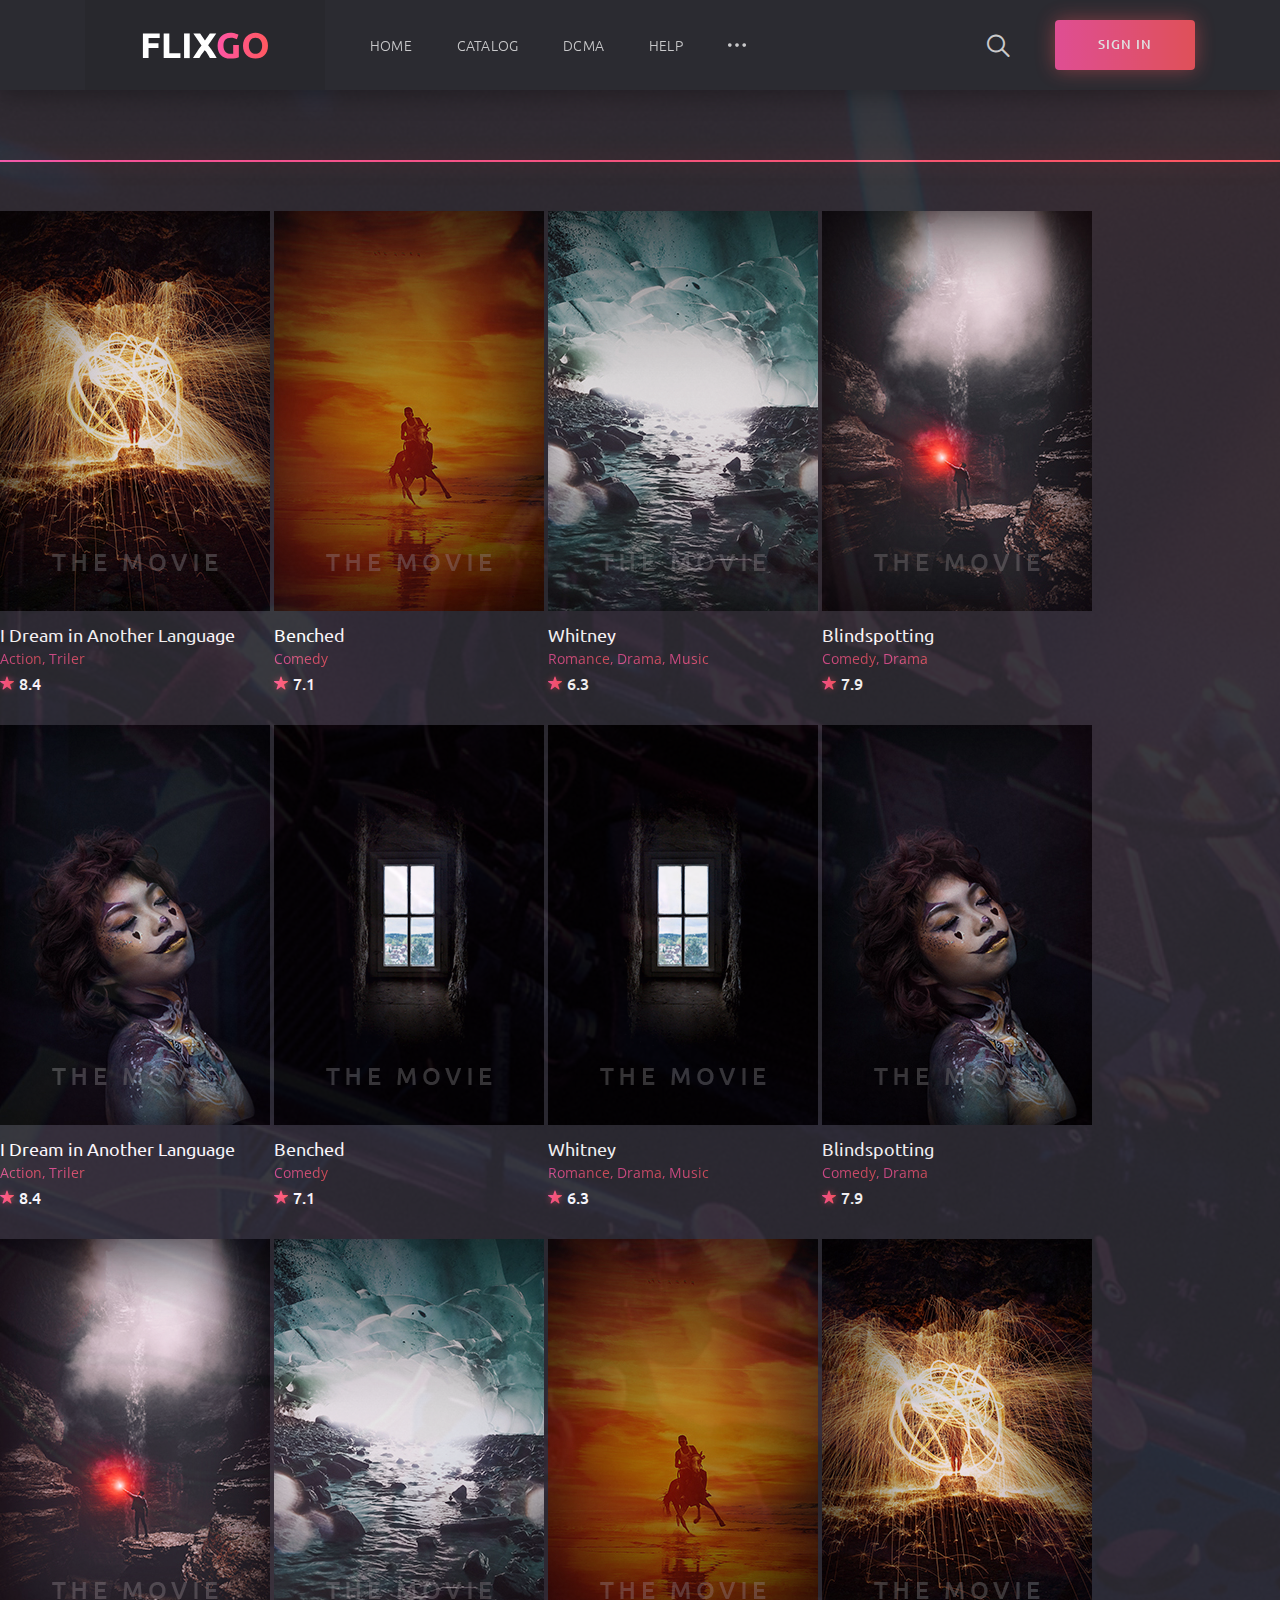
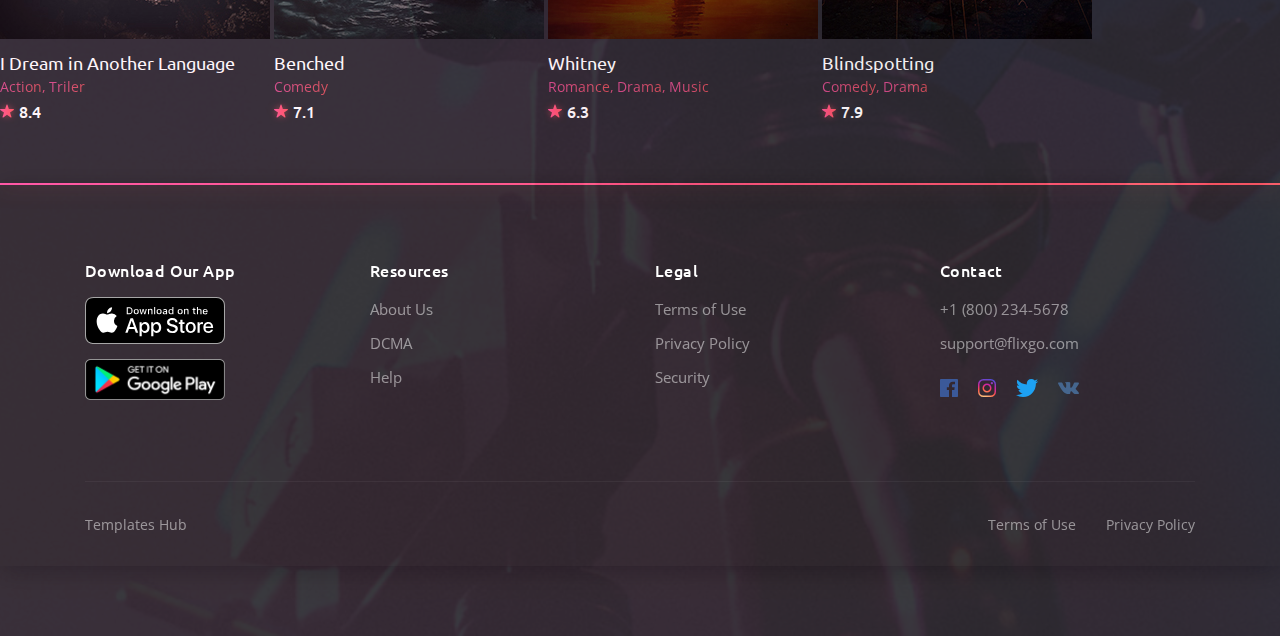
==== commit ec2bee79: "flex" ====
--- a/index.html
+++ b/index.html
@@ -75,7 +75,7 @@
 								<!-- end dropdown -->
 
 								<li class="header__nav-item">
-									<a href="pricing.html" class="header__nav-link">Pricing Plan</a>
+									<a href="dcma.html" class="header__nav-link">DCMA</a>
 								</li>
 
 								<li class="header__nav-item">
@@ -460,7 +460,7 @@
 					<h6 class="footer__title">Resources</h6>
 					<ul class="footer__list">
 						<li><a href="#">About Us</a></li>
-						<li><a href="#">Pricing Plan</a></li>
+						<li><a href="dcma.html">DCMA</a></li>
 						<li><a href="#">Help</a></li>
 					</ul>
 				</div>
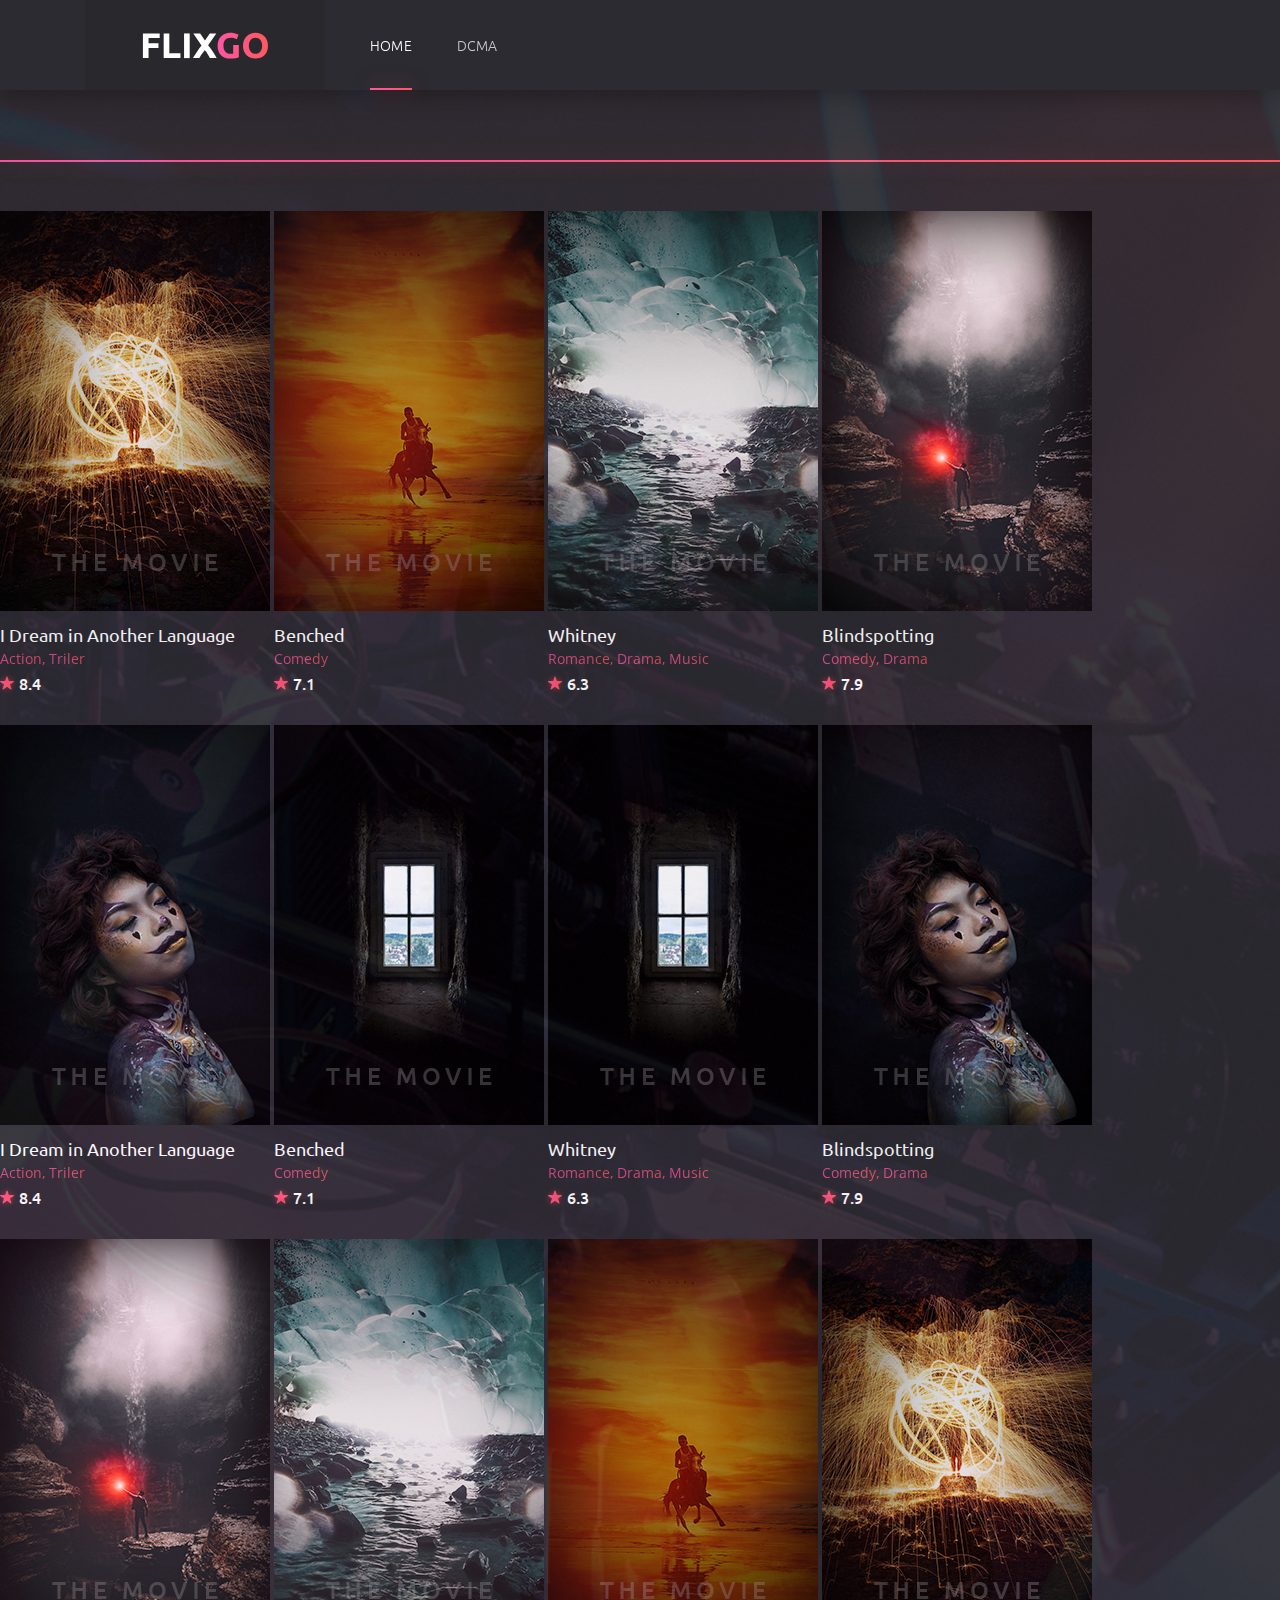
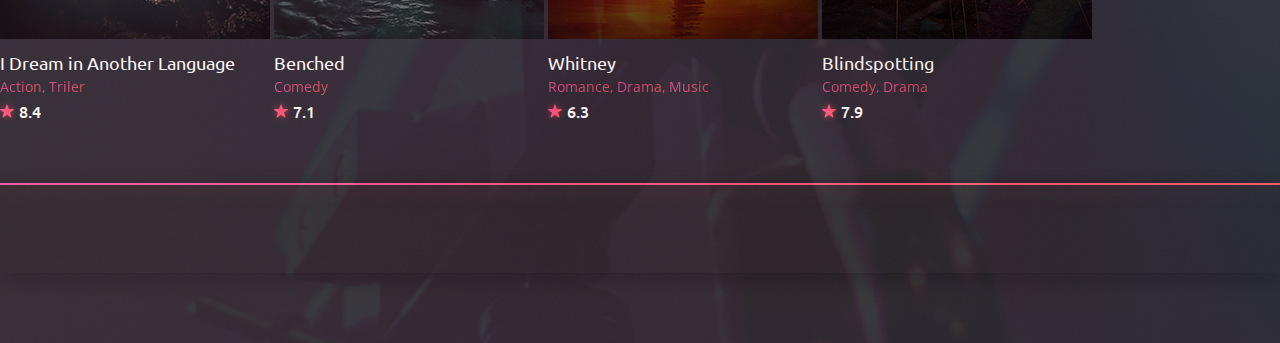
==== commit 9f925648: "flexhd" ====
--- a/index.html
+++ b/index.html
@@ -52,63 +52,25 @@
 							<ul class="header__nav">
 								<!-- dropdown -->
 								<li class="header__nav-item">
-									<a class="dropdown-toggle header__nav-link" href="#" role="button" id="dropdownMenuHome" data-toggle="dropdown" aria-haspopup="true" aria-expanded="false">Home</a>
-
-									<ul class="dropdown-menu header__dropdown-menu" aria-labelledby="dropdownMenuHome">
-										<li><a href="index.html">Home slideshow bg</a></li>
-										<li><a href="index2.html">Home static bg</a></li>
-									</ul>
+									<a href="index.html" class="header__nav-link header__nav-link--active">Home</a>
 								</li>
 								<!-- end dropdown -->
 
-								<!-- dropdown -->
-								<li class="header__nav-item">
-									<a class="dropdown-toggle header__nav-link" href="#" role="button" id="dropdownMenuCatalog" data-toggle="dropdown" aria-haspopup="true" aria-expanded="false">Catalog</a>
-
-									<ul class="dropdown-menu header__dropdown-menu" aria-labelledby="dropdownMenuCatalog">
-										<li><a href="catalog1.html">Catalog Grid</a></li>
-										<li><a href="catalog2.html">Catalog List</a></li>
-										<li><a href="details1.html">Details Movie</a></li>
-										<li><a href="details2.html">Details TV Series</a></li>
-									</ul>
-								</li>
-								<!-- end dropdown -->
+								
 
 								<li class="header__nav-item">
 									<a href="dcma.html" class="header__nav-link">DCMA</a>
 								</li>
 
-								<li class="header__nav-item">
-									<a href="faq.html" class="header__nav-link">Help</a>
-								</li>
+								
 
 								<!-- dropdown -->
-								<li class="dropdown header__nav-item">
-									<a class="dropdown-toggle header__nav-link header__nav-link--more" href="#" role="button" id="dropdownMenuMore" data-toggle="dropdown" aria-haspopup="true" aria-expanded="false"><i class="icon ion-ios-more"></i></a>
-
-									<ul class="dropdown-menu header__dropdown-menu" aria-labelledby="dropdownMenuMore">
-										<li><a href="about.html">About</a></li>
-										<li><a href="signin.html">Sign In</a></li>
-										<li><a href="signup.html">Sign Up</a></li>
-										<li><a href="404.html">404 Page</a></li>
-									</ul>
-								</li>
+								
 								<!-- end dropdown -->
 							</ul>
 							<!-- end header nav -->
 
-							<!-- header auth -->
-							<div class="header__auth">
-								<button class="header__search-btn" type="button">
-									<i class="icon ion-ios-search"></i>
-								</button>
-
-								<a href="signin.html" class="header__sign-in">
-									<i class="icon ion-ios-log-in"></i>
-									<span>sign in</span>
-								</a>
-							</div>
-							<!-- end header auth -->
+							
 
 							<!-- header menu btn -->
 							<button class="header__btn" type="button">
@@ -445,66 +407,11 @@
 	<footer class="footer">
 		<div class="container">
 			<div class="row">
-				<!-- footer list -->
-				<div class="col-12 col-md-3">
-					<h6 class="footer__title">Download Our App</h6>
-					<ul class="footer__app">
-						<li><a href="#"><img src="img/Download_on_the_App_Store_Badge.svg" alt=""></a></li>
-						<li><a href="#"><img src="img/google-play-badge.png" alt=""></a></li>
-					</ul>
-				</div>
-				<!-- end footer list -->
-
-				<!-- footer list -->
-				<div class="col-6 col-sm-4 col-md-3">
-					<h6 class="footer__title">Resources</h6>
-					<ul class="footer__list">
-						<li><a href="#">About Us</a></li>
-						<li><a href="dcma.html">DCMA</a></li>
-						<li><a href="#">Help</a></li>
-					</ul>
-				</div>
-				<!-- end footer list -->
-
-				<!-- footer list -->
-				<div class="col-6 col-sm-4 col-md-3">
-					<h6 class="footer__title">Legal</h6>
-					<ul class="footer__list">
-						<li><a href="#">Terms of Use</a></li>
-						<li><a href="#">Privacy Policy</a></li>
-						<li><a href="#">Security</a></li>
-					</ul>
-				</div>
-				<!-- end footer list -->
-
-				<!-- footer list -->
-				<div class="col-12 col-sm-4 col-md-3">
-					<h6 class="footer__title">Contact</h6>
-					<ul class="footer__list">
-						<li><a href="tel:+18002345678">+1 (800) 234-5678</a></li>
-						<li><a href="mailto:support@moviego.com">support@flixgo.com</a></li>
-					</ul>
-					<ul class="footer__social">
-						<li class="facebook"><a href="#"><i class="icon ion-logo-facebook"></i></a></li>
-						<li class="instagram"><a href="#"><i class="icon ion-logo-instagram"></i></a></li>
-						<li class="twitter"><a href="#"><i class="icon ion-logo-twitter"></i></a></li>
-						<li class="vk"><a href="#"><i class="icon ion-logo-vk"></i></a></li>
-					</ul>
-				</div>
-				<!-- end footer list -->
-
-				<!-- footer copyright -->
-				<div class="col-12">
-					<div class="footer__copyright">
-						<small><a target="_blank" href="https://www.templateshub.net">Templates Hub</a></small>
-
-						<ul>
-							<li><a href="#">Terms of Use</a></li>
-							<li><a href="#">Privacy Policy</a></li>
-						</ul>
-					</div>
-				</div>
-				<!-- end footer copyright -->
+				
+
+				
+
+				
 			</div>
 		</div>
 	</footer>
